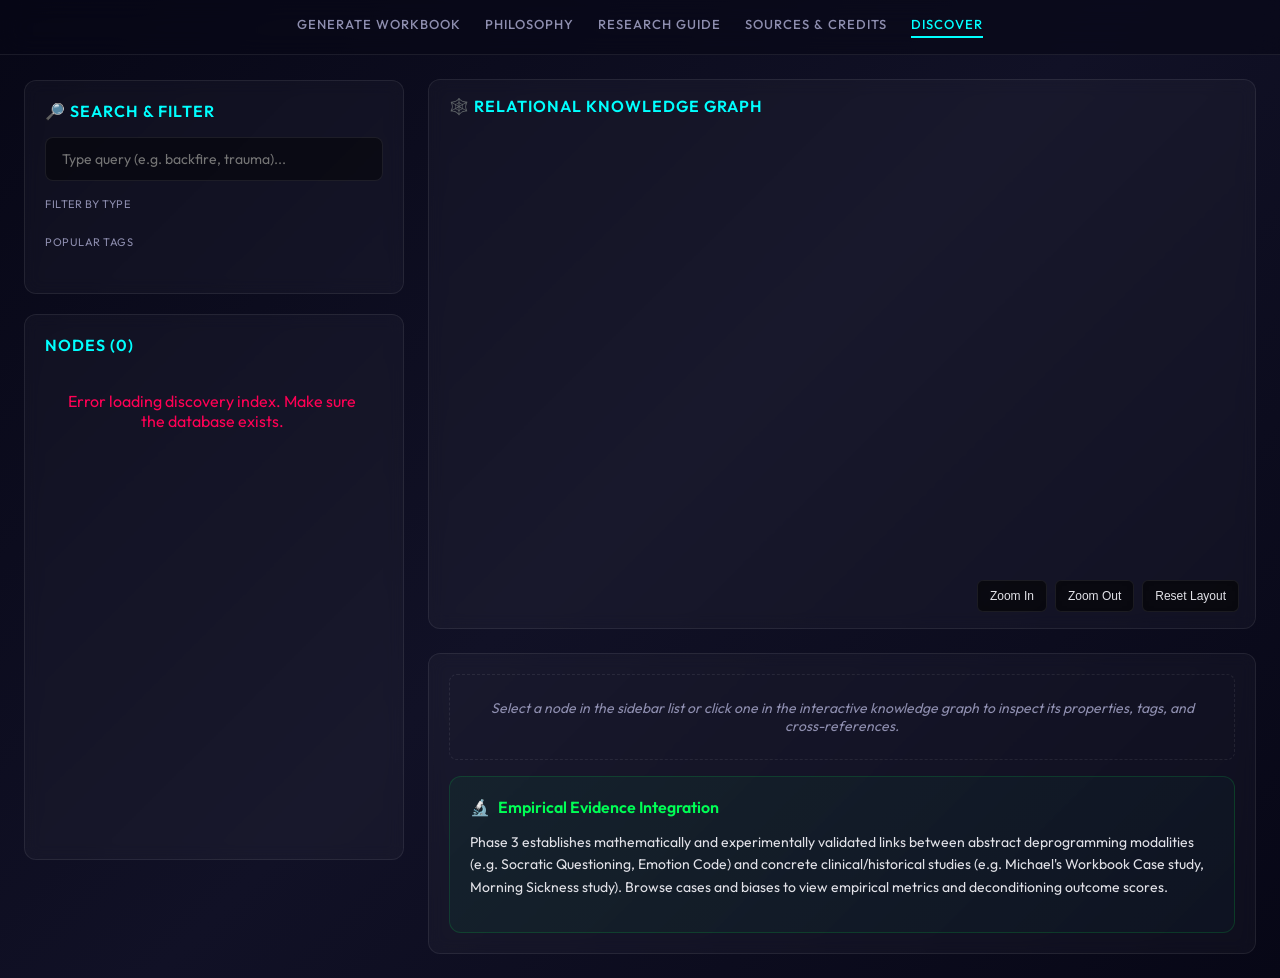
==== landing/discover.html @ 2219eecd "[AGENT] [Belief Deprogrammer] Phase: Advanced Discovery Optimization (#GRO-2181)" ====
<!DOCTYPE html>
<html lang="en">
<head>
<meta charset="UTF-8">
<meta name="viewport" content="width=device-width, initial-scale=1.0">
<title>Discover & Explore — Belief Deprogrammer</title>
<meta name="description" content="Explore the interconnected knowledge graph of cognitive biases, deprogramming methodologies, case studies, and empirical evidence. Find and analyze psychological conditioning.">
<!-- Google Fonts -->
<link rel="preconnect" href="https://fonts.googleapis.com">
<link rel="preconnect" href="https://fonts.gstatic.com" crossorigin>
<link href="https://fonts.googleapis.com/css2?family=Outfit:wght@300;400;500;600;700&family=JetBrains+Mono:wght@400;500&family=Georgia&display=swap" rel="stylesheet">
<style>
  :root {
    --bg-dark: #070716;
    --bg-card: rgba(255, 255, 255, 0.03);
    --bg-card-hover: rgba(255, 255, 255, 0.06);
    --border-light: rgba(255, 255, 255, 0.08);
    --border-active: rgba(0, 255, 255, 0.3);
    --text-primary: #e2e2e8;
    --text-muted: #8e8eaf;
    --cyan: #00ffff;
    --magenta: #ff0055;
    --green: #00ff55;
    --gold: #ffaa00;
    --blue: #3b82f6;
    --purple: #8b5cf6;
    --font-sans: 'Outfit', system-ui, sans-serif;
    --font-mono: 'JetBrains Mono', monospace;
    --font-serif: 'Georgia', serif;
  }

  * { box-sizing: border-box; }
  body {
    margin: 0; padding: 0;
    background: linear-gradient(135deg, var(--bg-dark) 0%, #111126 50%, var(--bg-dark) 100%);
    color: var(--text-primary);
    font-family: var(--font-sans);
    min-height: 100vh;
    display: flex;
    flex-direction: column;
  }
  
  /* Navigation */
  nav {
    padding: 16px 24px;
    display: flex; gap: 24px; justify-content: center;
    border-bottom: 1px solid var(--border-light);
    background: rgba(7, 7, 22, 0.6);
    backdrop-filter: blur(12px);
    position: sticky; top: 0; z-index: 100;
  }
  nav a {
    color: var(--text-muted); text-decoration: none;
    font-size: 13px; text-transform: uppercase; letter-spacing: 1px;
    font-weight: 500;
    transition: all 0.2s ease;
  }
  nav a:hover { color: var(--cyan); }
  nav a.active { color: var(--cyan); border-bottom: 2px solid var(--cyan); padding-bottom: 4px; }

  /* Dashboard Container */
  .dashboard {
    max-width: 1440px;
    margin: 0 auto;
    width: 100%;
    padding: 24px;
    display: grid;
    grid-template-columns: 380px 1fr;
    gap: 24px;
    flex: 1;
  }

  /* Left Panel: Search & Controls */
  .sidebar {
    display: flex;
    flex-direction: column;
    gap: 20px;
    height: calc(100vh - 120px);
    position: sticky;
    top: 80px;
  }

  .glass-card {
    background: var(--bg-card);
    border: 1px solid var(--border-light);
    border-radius: 12px;
    padding: 20px;
    backdrop-filter: blur(8px);
    transition: all 0.3s ease;
  }
  .glass-card:hover {
    border-color: rgba(255, 255, 255, 0.12);
  }

  .panel-title {
    margin: 0 0 16px;
    font-size: 16px;
    font-weight: 600;
    color: var(--cyan);
    text-transform: uppercase;
    letter-spacing: 1px;
    display: flex;
    align-items: center;
    gap: 8px;
  }

  /* Search Input */
  .search-box {
    position: relative;
  }
  .search-input {
    width: 100%;
    padding: 12px 16px;
    background: rgba(0, 0, 0, 0.4);
    border: 1px solid var(--border-light);
    border-radius: 8px;
    color: #fff;
    font-size: 14px;
    font-family: var(--font-sans);
    transition: all 0.2s ease;
  }
  .search-input:focus {
    outline: none;
    border-color: var(--cyan);
    box-shadow: 0 0 15px rgba(0, 255, 255, 0.15);
  }

  /* Faceted Filters */
  .filter-group {
    margin-bottom: 16px;
  }
  .filter-group label {
    display: block;
    font-size: 11px;
    color: var(--text-muted);
    text-transform: uppercase;
    letter-spacing: 0.5px;
    margin-bottom: 8px;
  }
  .type-filters {
    display: flex;
    flex-direction: column;
    gap: 8px;
  }
  .type-option {
    display: flex;
    align-items: center;
    gap: 8px;
    cursor: pointer;
    font-size: 13px;
    color: var(--text-primary);
  }
  .type-option input {
    cursor: pointer;
    accent-color: var(--cyan);
  }
  .color-dot {
    width: 8px;
    height: 8px;
    border-radius: 50%;
    display: inline-block;
  }

  .tag-container {
    display: flex;
    flex-wrap: wrap;
    gap: 6px;
    max-height: 120px;
    overflow-y: auto;
    padding-right: 4px;
  }
  .tag-pill {
    background: rgba(255, 255, 255, 0.05);
    border: 1px solid var(--border-light);
    color: var(--text-muted);
    font-size: 11px;
    padding: 4px 8px;
    border-radius: 20px;
    cursor: pointer;
    transition: all 0.2s ease;
  }
  .tag-pill:hover {
    color: #fff;
    background: rgba(255, 255, 255, 0.1);
  }
  .tag-pill.active {
    background: rgba(0, 255, 255, 0.15);
    border-color: var(--cyan);
    color: var(--cyan);
  }

  /* Results List */
  .results-list-container {
    flex: 1;
    overflow-y: auto;
    padding-right: 4px;
    display: flex;
    flex-direction: column;
    gap: 8px;
  }
  .result-item {
    background: var(--bg-card);
    border: 1px solid var(--border-light);
    border-radius: 8px;
    padding: 12px 14px;
    cursor: pointer;
    transition: all 0.2s ease;
  }
  .result-item:hover {
    background: var(--bg-card-hover);
    transform: translateX(2px);
  }
  .result-item.selected {
    background: rgba(0, 255, 255, 0.06);
    border-color: var(--cyan);
  }
  .result-item-title {
    font-size: 14px;
    font-weight: 500;
    margin: 0 0 4px;
  }
  .result-item-type {
    font-size: 10px;
    text-transform: uppercase;
    letter-spacing: 0.5px;
    font-family: var(--font-mono);
  }

  /* Right Panel: Visualization & Inspector */
  .main-panel {
    display: grid;
    grid-template-rows: 550px 1fr;
    gap: 24px;
  }

  /* Interactive Graph Visualizer */
  .graph-container {
    position: relative;
    overflow: hidden;
    height: 100%;
    min-height: 400px;
  }
  #graph-canvas {
    width: 100%;
    height: 100%;
    display: block;
    cursor: grab;
  }
  #graph-canvas:active {
    cursor: grabbing;
  }
  .graph-controls-overlay {
    position: absolute;
    bottom: 16px;
    right: 16px;
    display: flex;
    gap: 8px;
    z-index: 10;
  }
  .overlay-btn {
    background: rgba(0, 0, 0, 0.6);
    border: 1px solid var(--border-light);
    color: var(--text-primary);
    padding: 8px 12px;
    font-size: 12px;
    border-radius: 6px;
    cursor: pointer;
    backdrop-filter: blur(8px);
    transition: all 0.2s ease;
  }
  .overlay-btn:hover {
    background: rgba(0, 255, 255, 0.15);
    border-color: var(--cyan);
    color: var(--cyan);
  }

  /* Details Panel / Inspector */
  .inspector {
    display: grid;
    grid-template-columns: 1.5fr 1fr;
    gap: 20px;
  }
  .inspector-details {
    display: flex;
    flex-direction: column;
    gap: 12px;
  }
  .inspector-title-row {
    display: flex;
    justify-content: space-between;
    align-items: flex-start;
  }
  .inspector-title {
    margin: 0;
    font-size: 22px;
    font-weight: 600;
  }
  .badge {
    padding: 3px 8px;
    border-radius: 4px;
    font-size: 10px;
    font-family: var(--font-mono);
    text-transform: uppercase;
    font-weight: 600;
    letter-spacing: 0.5px;
    display: inline-block;
  }

  .inspector-description {
    font-size: 15px;
    line-height: 1.6;
    color: var(--text-primary);
    margin: 8px 0;
  }

  .inspector-tags {
    display: flex;
    flex-wrap: wrap;
    gap: 6px;
  }
  .inspector-tag {
    background: rgba(255,255,255,0.05);
    font-size: 11px;
    padding: 2px 6px;
    border-radius: 4px;
    color: var(--text-muted);
  }

  .inspector-relations-panel {
    border-left: 1px solid var(--border-light);
    padding-left: 20px;
    display: flex;
    flex-direction: column;
    gap: 12px;
  }
  .relations-title {
    font-size: 12px;
    color: var(--text-muted);
    text-transform: uppercase;
    letter-spacing: 1px;
    margin: 0 0 8px;
  }
  .relations-list {
    display: flex;
    flex-direction: column;
    gap: 8px;
    max-height: 180px;
    overflow-y: auto;
  }
  .relation-link {
    display: flex;
    align-items: center;
    justify-content: space-between;
    background: rgba(255,255,255,0.02);
    border: 1px solid var(--border-light);
    border-radius: 6px;
    padding: 8px 12px;
    cursor: pointer;
    transition: all 0.2s ease;
    font-size: 13px;
  }
  .relation-link:hover {
    background: rgba(255,255,255,0.06);
    border-color: rgba(255, 255, 255, 0.2);
  }
  .relation-name {
    font-weight: 500;
  }
  .relation-type {
    font-size: 9px;
    font-family: var(--font-mono);
    text-transform: uppercase;
  }

  .empty-state {
    display: flex;
    align-items: center;
    justify-content: center;
    height: 100%;
    color: var(--text-muted);
    font-style: italic;
    font-size: 14px;
    text-align: center;
    border: 1px dashed var(--border-light);
    border-radius: 8px;
    padding: 24px;
  }

  /* Empirical Integration Section */
  .empirical-banner {
    background: linear-gradient(135deg, rgba(0, 255, 85, 0.05) 0%, rgba(0, 255, 255, 0.02) 100%);
    border: 1px solid rgba(0, 255, 85, 0.15);
    border-radius: 12px;
    padding: 20px;
    margin-top: 16px;
  }
  .empirical-banner-header {
    display: flex;
    align-items: center;
    gap: 8px;
    margin-bottom: 8px;
  }
  .empirical-banner-title {
    margin: 0;
    font-size: 16px;
    font-weight: 600;
    color: var(--green);
  }
  .empirical-banner-text {
    font-size: 14px;
    line-height: 1.6;
    color: var(--text-primary);
  }

  /* Responsive styling */
  @media (max-width: 1024px) {
    .dashboard {
      grid-template-columns: 1fr;
    }
    .sidebar {
      height: auto;
      position: static;
    }
    .main-panel {
      grid-template-rows: 450px auto;
    }
    .inspector {
      grid-template-columns: 1fr;
    }
    .inspector-relations-panel {
      border-left: none;
      border-top: 1px solid var(--border-light);
      padding-left: 0;
      padding-top: 16px;
    }
  }
</style>
</head>
<body>

<nav id="global-nav">
  <a href="index.html">Generate Workbook</a>
  <a href="philosophy.html">Philosophy</a>
  <a href="research.html">Research Guide</a>
  <a href="sources.html">Sources & Credits</a>
  <a href="discover.html" class="active">Discover</a>
</nav>

<div class="dashboard">
  <!-- Left Side: Controls & Results -->
  <div class="sidebar">
    <!-- Search Card -->
    <div class="glass-card">
      <h3 class="panel-title">🔎 Search & Filter</h3>
      <div class="search-box">
        <input type="text" id="search-input" class="search-input" placeholder="Type query (e.g. backfire, trauma)...">
      </div>
      
      <div style="margin-top: 16px;">
        <div class="filter-group">
          <label>Filter by Type</label>
          <div class="type-filters" id="type-filters-container">
            <!-- Dynamically populated -->
          </div>
        </div>

        <div class="filter-group">
          <label>Popular Tags</label>
          <div class="tag-container" id="tags-container">
            <!-- Dynamically populated -->
          </div>
        </div>
      </div>
    </div>

    <!-- Results List Card -->
    <div class="glass-card" style="flex: 1; display: flex; flex-direction: column;">
      <h3 class="panel-title" id="results-count-title">Nodes (0)</h3>
      <div class="results-list-container" id="results-container">
        <!-- Loaded dynamically -->
      </div>
    </div>
  </div>

  <!-- Right Side: Visualization & Details -->
  <div class="main-panel">
    <!-- Network Graph Visualizer -->
    <div class="glass-card graph-container">
      <h3 class="panel-title" style="position: absolute; top: 16px; left: 20px; z-index: 10; pointer-events: none;">🕸️ Relational Knowledge Graph</h3>
      <canvas id="graph-canvas"></canvas>
      <div class="graph-controls-overlay">
        <button class="overlay-btn" id="btn-zoom-in">Zoom In</button>
        <button class="overlay-btn" id="btn-zoom-out">Zoom Out</button>
        <button class="overlay-btn" id="btn-reset-layout">Reset Layout</button>
      </div>
    </div>

    <!-- Inspector / Detailed view -->
    <div class="glass-card" style="display: flex; flex-direction: column; justify-content: space-between;">
      <div id="inspector-content" class="inspector" style="display: none;">
        <!-- Left Side of Inspector: Node Detail -->
        <div class="inspector-details">
          <div class="inspector-title-row">
            <h2 class="inspector-title" id="node-title">Cognitive Dissonance</h2>
            <span class="badge" id="node-badge" style="margin-top: 4px;">cognitive_bias</span>
          </div>
          <div id="node-meta-row" style="font-size: 11px; font-family: var(--font-mono); color: var(--text-muted); margin-bottom: 4px;">
            Path: <span id="node-path">...</span>
          </div>
          <p class="inspector-description" id="node-description">
            The mental discomfort experienced by someone who holds two or more contradictory beliefs, ideas, or values.
          </p>
          <div>
            <label style="display: block; font-size: 10px; color: var(--text-muted); text-transform: uppercase; letter-spacing: 0.5px; margin-bottom: 6px;">Tags</label>
            <div class="inspector-tags" id="node-tags">
              <!-- Dynamically populated -->
            </div>
          </div>
          <div style="margin-top: 8px;">
            <a id="btn-view-raw-file" class="overlay-btn" style="display: inline-block; text-decoration: none;" href="#" target="_blank">View Raw Document ↗</a>
          </div>
        </div>

        <!-- Right Side of Inspector: Relations List -->
        <div class="inspector-relations-panel">
          <h4 class="relations-title">Semantic Relations (Bidirectional)</h4>
          <div class="relations-list" id="node-relations">
            <!-- Dynamically populated -->
          </div>
        </div>
      </div>

      <div id="inspector-empty" class="empty-state">
        Select a node in the sidebar list or click one in the interactive knowledge graph to inspect its properties, tags, and cross-references.
      </div>

      <!-- Empirical Integration Banner -->
      <div class="empirical-banner">
        <div class="empirical-banner-header">
          <span style="font-size: 16px;">🔬</span>
          <h4 class="empirical-banner-title">Empirical Evidence Integration</h4>
        </div>
        <p class="empirical-banner-text">
          Phase 3 establishes mathematically and experimentally validated links between abstract 
          deprogramming modalities (e.g. Socratic Questioning, Emotion Code) and concrete clinical/historical 
          studies (e.g. Michael's Workbook Case study, Morning Sickness study). Browse cases and biases to 
          view empirical metrics and deconditioning outcome scores.
        </p>
      </div>
    </div>
  </div>
</div>

<script>
// Data state
let allNodes = [];
let nodeMap = {};
let selectedNodeId = null;
let activeFilters = {
  types: [],
  tag: null
};

// Physics visualizer state
const canvas = document.getElementById('graph-canvas');
const ctx = canvas.getContext('2d');
let graphNodes = [];
let graphLinks = [];
let dragNode = null;
let hoverNode = null;
let transform = { x: 0, y: 0, scale: 1.0 };
let animationFrameId = null;

// Colors by node type
const typeColors = {
  'manifesto': 'cyan',
  'index': 'cyan',
  'cognitive_bias': 'magenta',
  'deprogramming_vector': 'gold',
  'case_study': 'green',
  'empirical_trial': 'green',
  'audit': 'blue',
  'research': 'purple'
};

const hexColors = {
  'cyan': '#00ffff',
  'magenta': '#ff0055',
  'gold': '#ffaa00',
  'green': '#00ff55',
  'blue': '#3b82f6',
  'purple': '#8b5cf6'
};

// Fetch data on load
window.addEventListener('DOMContentLoaded', async () => {
  try {
    const resp = await fetch('okf/output/belief-deprogrammer-profile.json');
    if (!resp.ok) throw new Error("Failed to load profile database");
    const data = await resp.json();
    allNodes = data.okf_docs || [];
    
    // Normalize data
    allNodes.forEach(node => {
      nodeMap[node.relative] = node;
    });

    // Populate filters
    initFilters();
    
    // Initial display
    filterAndDisplay();

    // Start graph visualizer
    initGraph();
    
    // Add canvas size change watcher
    window.addEventListener('resize', resizeCanvas);
    resizeCanvas();

  } catch (err) {
    console.error(err);
    document.getElementById('results-container').innerHTML = 
      `<div class="error" style="color:var(--magenta);padding:20px;text-align:center;">
        Error loading discovery index. Make sure the database exists.
       </div>`;
  }
});

// Setup filters UI
function initFilters() {
  // Collect all unique types and tags
  const types = new Set();
  const tagCounts = {};
  
  allNodes.forEach(node => {
    if (node.type) types.add(node.type);
    if (node.tags && Array.isArray(node.tags)) {
      node.tags.forEach(tag => {
        tagCounts[tag] = (tagCounts[tag] || 0) + 1;
      });
    }
  });

  // Populate types checkboxes
  const typeContainer = document.getElementById('type-filters-container');
  typeContainer.innerHTML = '';
  Array.from(types).sort().forEach(type => {
    const colorName = typeColors[type] || 'blue';
    const hex = hexColors[colorName] || '#fff';
    
    const label = document.createElement('label');
    label.className = 'type-option';
    label.innerHTML = `
      <input type="checkbox" value="${type}">
      <span class="color-dot" style="background-color: ${hex}; box-shadow: 0 0 6px ${hex}"></span>
      <span>${type.replace('_', ' ')}</span>
    `;
    label.querySelector('input').addEventListener('change', (e) => {
      if (e.target.checked) {
        activeFilters.types.push(type);
      } else {
        activeFilters.types = activeFilters.types.filter(t => t !== type);
      }
      filterAndDisplay();
    });
    typeContainer.appendChild(label);
  });

  // Populate popular tags
  const tagsContainer = document.getElementById('tags-container');
  tagsContainer.innerHTML = '';
  // Sort tags by frequency
  const sortedTags = Object.keys(tagCounts).sort((a,b) => tagCounts[b] - tagCounts[a]);
  sortedTags.slice(0, 15).forEach(tag => {
    const pill = document.createElement('span');
    pill.className = 'tag-pill';
    pill.textContent = `${tag} (${tagCounts[tag]})`;
    pill.addEventListener('click', () => {
      if (activeFilters.tag === tag) {
        activeFilters.tag = null;
        pill.classList.remove('active');
      } else {
        // Clear active classes
        document.querySelectorAll('.tag-pill').forEach(el => el.classList.remove('active'));
        activeFilters.tag = tag;
        pill.classList.add('active');
      }
      filterAndDisplay();
    });
    tagsContainer.appendChild(pill);
  });

  // Setup search text listener
  document.getElementById('search-input').addEventListener('input', () => {
    filterAndDisplay();
  });

  // Setup overlay controls
  document.getElementById('btn-zoom-in').addEventListener('click', () => { transform.scale *= 1.2; });
  document.getElementById('btn-zoom-out').addEventListener('click', () => { transform.scale /= 1.2; });
  document.getElementById('btn-reset-layout').addEventListener('click', () => {
    transform = { x: 0, y: 0, scale: 1.0 };
    resetPositions();
  });
}

// Perform search and filter, update list display
function filterAndDisplay() {
  const query = document.getElementById('search-input').value.toLowerCase().trim();
  
  const filtered = allNodes.filter(node => {
    // Type filter
    if (activeFilters.types.length > 0 && !activeFilters.types.includes(node.type)) {
      return false;
    }
    // Tag filter
    if (activeFilters.tag && (!node.tags || !node.tags.includes(activeFilters.tag))) {
      return false;
    }
    // Text search
    if (query) {
      const matchTitle = node.title && node.title.toLowerCase().includes(query);
      const matchDesc = node.description && node.description.toLowerCase().includes(query);
      const matchTags = node.tags && node.tags.some(t => t.toLowerCase().includes(query));
      const matchRel = node.relative && node.relative.toLowerCase().includes(query);
      return matchTitle || matchDesc || matchTags || matchRel;
    }
    return true;
  });

  // Update results title count
  document.getElementById('results-count-title').textContent = `Nodes (${filtered.length})`;

  // Render list
  const container = document.getElementById('results-container');
  container.innerHTML = '';
  
  if (filtered.length === 0) {
    container.innerHTML = `<div style="color:var(--text-muted);font-style:italic;padding:12px;text-align:center;">No matching nodes found.</div>`;
    return;
  }

  filtered.forEach(node => {
    const item = document.createElement('div');
    item.className = 'result-item';
    if (selectedNodeId === node.relative) {
      item.classList.add('selected');
    }
    
    const colorName = typeColors[node.type] || 'blue';
    const hex = hexColors[colorName] || '#fff';
    
    item.innerHTML = `
      <div class="result-item-title">${node.title}</div>
      <div class="result-item-type" style="color: ${hex}">${node.type.replace('_', ' ')}</div>
    `;
    
    item.addEventListener('click', () => {
      selectNode(node.relative);
    });
    
    container.appendChild(item);
  });

  // Highlight filtered nodes in graph
  updateGraphSelection(filtered);
}

// Select a node and open the inspector
function selectNode(relativeId) {
  selectedNodeId = relativeId;
  
  // Highlight in results list
  document.querySelectorAll('.result-item').forEach(el => {
    el.classList.remove('selected');
  });
  
  // Find current result item in UI and add select class
  const items = document.querySelectorAll('.result-item');
  allNodes.forEach((node, idx) => {
    if (node.relative === relativeId) {
      // Find list elements
      const listItems = Array.from(document.querySelectorAll('.result-item'));
      const matchItem = listItems.find(el => el.querySelector('.result-item-title').textContent === node.title);
      if (matchItem) matchItem.classList.add('selected');
    }
  });

  const node = nodeMap[relativeId];
  if (!node) return;

  // Render Inspector
  document.getElementById('inspector-empty').style.display = 'none';
  const content = document.getElementById('inspector-content');
  content.style.display = 'grid';

  document.getElementById('node-title').textContent = node.title;
  document.getElementById('node-badge').textContent = node.type.replace('_', ' ');
  
  const colorName = typeColors[node.type] || 'blue';
  const hex = hexColors[colorName] || '#fff';
  const badge = document.getElementById('node-badge');
  badge.style.backgroundColor = `${hex}15`;
  badge.style.border = `1px solid ${hex}40`;
  badge.style.color = hex;

  document.getElementById('node-path').textContent = node.relative;
  document.getElementById('node-description').textContent = node.description || 'No description provided.';
  
  // Setup Raw file link
  // Point to the local path relative to workspace or direct file schema
  document.getElementById('btn-view-raw-file').href = `file://${node.path}`;

  // Tags
  const tagsContainer = document.getElementById('node-tags');
  tagsContainer.innerHTML = '';
  if (node.tags && node.tags.length > 0) {
    node.tags.forEach(t => {
      const tagEl = document.createElement('span');
      tagEl.className = 'inspector-tag';
      tagEl.textContent = t;
      tagsContainer.appendChild(tagEl);
    });
  } else {
    tagsContainer.innerHTML = `<span style="font-size:11px;color:var(--text-muted);font-style:italic;">None</span>`;
  }

  // Relations
  const relationsContainer = document.getElementById('node-relations');
  relationsContainer.innerHTML = '';
  if (node.relations && node.relations.length > 0) {
    node.relations.forEach(relId => {
      const relNode = nodeMap[relId];
      if (relNode) {
        const link = document.createElement('div');
        link.className = 'relation-link';
        const relColor = typeColors[relNode.type] || 'blue';
        const relHex = hexColors[relColor] || '#fff';
        
        link.innerHTML = `
          <span class="relation-name">${relNode.title}</span>
          <span class="relation-type" style="color: ${relHex}">${relNode.type.replace('_', ' ')}</span>
        `;
        link.addEventListener('click', () => {
          selectNode(relId);
          centerOnNode(relId);
        });
        relationsContainer.appendChild(link);
      }
    });
  } else {
    relationsContainer.innerHTML = `<div style="font-size:12px;color:var(--text-muted);font-style:italic;">No direct connections.</div>`;
  }

  // Highlight node in visual graph
  highlightNodeInGraph(relativeId);
}

// -------------------------------------------------------------
// Interactive 2D Network Physics Simulation (Canvas)
// -------------------------------------------------------------
function resizeCanvas() {
  const rect = canvas.getBoundingClientRect();
  canvas.width = rect.width;
  canvas.height = rect.height;
}

function initGraph() {
  // Populate graph structures from allNodes data
  graphNodes = allNodes.map(node => ({
    id: node.relative,
    title: node.title,
    type: node.type,
    x: (Math.random() - 0.5) * 300,
    y: (Math.random() - 0.5) * 300,
    vx: 0,
    vy: 0,
    radius: node.type === 'index' || node.type === 'manifesto' ? 14 : 10,
    highlighted: false,
    selected: false,
    visible: true
  }));

  // Build links
  graphLinks = [];
  allNodes.forEach(node => {
    if (node.relations) {
      node.relations.forEach(targetId => {
        // Avoid duplicate links in undirected graph representation
        const linkExists = graphLinks.some(l => 
          (l.source === node.relative && l.target === targetId) ||
          (l.source === targetId && l.target === node.relative)
        );
        if (!linkExists && nodeMap[targetId]) {
          graphLinks.push({
            source: node.relative,
            target: targetId
          });
        }
      });
    }
  });

  // Setup interactions
  canvas.addEventListener('mousedown', onMouseDown);
  canvas.addEventListener('mousemove', onMouseMove);
  canvas.addEventListener('mouseup', onMouseUp);
  canvas.addEventListener('wheel', onWheel);

  // Start physics loop
  if (animationFrameId) cancelAnimationFrame(animationFrameId);
  physicsLoop();
}

function resetPositions() {
  graphNodes.forEach(n => {
    n.x = (Math.random() - 0.5) * 200;
    n.y = (Math.random() - 0.5) * 200;
    n.vx = 0;
    n.vy = 0;
  });
}

function centerOnNode(nodeId) {
  const node = graphNodes.find(n => n.id === nodeId);
  if (node) {
    transform.x = -node.x * transform.scale;
    transform.y = -node.y * transform.scale;
  }
}

function updateGraphSelection(filteredNodes) {
  const ids = new Set(filteredNodes.map(n => n.relative));
  graphNodes.forEach(n => {
    n.visible = ids.has(n.id);
  });
}

function highlightNodeInGraph(nodeId) {
  graphNodes.forEach(n => {
    n.selected = n.id === nodeId;
    // Highlight neighbours as well
    if (n.id === nodeId) {
      n.highlighted = true;
    } else {
      const isNeighbor = allNodes.find(d => d.relative === nodeId)?.relations?.includes(n.id) ||
                         allNodes.find(d => d.relative === n.id)?.relations?.includes(nodeId);
      n.highlighted = !!isNeighbor;
    }
  });
}

// Simple force-directed update step
function updatePhysics() {
  const kCenter = 0.01;      // Force pulling nodes to center
  const kRepulsion = 1200;    // Repulsion constant between nodes
  const kSpring = 0.06;       // Link spring constant
  const dSpring = 90;        // Desired spring length
  const damping = 0.85;       // Velocity friction

  // Repulsion between visible node pairs (Coulomb's Law)
  for (let i = 0; i < graphNodes.length; i++) {
    const n1 = graphNodes[i];
    if (!n1.visible) continue;
    
    // Pull to center slightly
    n1.vx -= n1.x * kCenter;
    n1.vy -= n1.y * kCenter;

    for (let j = i + 1; j < graphNodes.length; j++) {
      const n2 = graphNodes[j];
      if (!n2.visible) continue;

      const dx = n2.x - n1.x;
      const dy = n2.y - n1.y;
      const distSq = dx * dx + dy * dy + 0.1;
      const dist = Math.sqrt(distSq);

      if (dist < 400) {
        // Push force
        const force = kRepulsion / distSq;
        const fx = (dx / dist) * force;
        const fy = (dy / dist) * force;

        n1.vx -= fx;
        n1.vy -= fy;
        n2.vx += fx;
        n2.vy += fy;
      }
    }
  }

  // Link spring forces (Hooke's Law)
  graphLinks.forEach(link => {
    const sNode = graphNodes.find(n => n.id === link.source);
    const tNode = graphNodes.find(n => n.id === link.target);

    if (sNode && tNode && sNode.visible && tNode.visible) {
      const dx = tNode.x - sNode.x;
      const dy = tNode.y - sNode.y;
      const dist = Math.sqrt(dx * dx + dy * dy) + 0.1;
      
      const force = (dist - dSpring) * kSpring;
      const fx = (dx / dist) * force;
      const fy = (dy / dist) * force;

      sNode.vx += fx;
      sNode.vy += fy;
      tNode.vx -= fx;
      tNode.vy -= fy;
    }
  });

  // Apply velocity & limits
  graphNodes.forEach(n => {
    if (!n.visible) return;
    if (n === dragNode) {
      n.vx = 0;
      n.vy = 0;
      return;
    }
    
    n.x += n.vx;
    n.y += n.vy;
    n.vx *= damping;
    n.vy *= damping;
  });
}

function drawGraph() {
  ctx.clearRect(0, 0, canvas.width, canvas.height);
  ctx.save();
  
  // Center coordinates and apply transformations
  ctx.translate(canvas.width / 2 + transform.x, canvas.height / 2 + transform.y);
  ctx.scale(transform.scale, transform.scale);

  // Draw links
  ctx.lineWidth = 1;
  graphLinks.forEach(link => {
    const s = graphNodes.find(n => n.id === link.source);
    const t = graphNodes.find(n => n.id === link.target);
    if (s && t && s.visible && t.visible) {
      const isHighlightedLink = (s.selected && t.highlighted) || (t.selected && s.highlighted);
      ctx.strokeStyle = isHighlightedLink ? 'rgba(0, 255, 255, 0.4)' : 'rgba(255, 255, 255, 0.08)';
      ctx.lineWidth = isHighlightedLink ? 2 : 1;
      ctx.beginPath();
      ctx.moveTo(s.x, s.y);
      ctx.lineTo(t.x, t.y);
      ctx.stroke();
    }
  });

  // Draw nodes
  graphNodes.forEach(n => {
    if (!n.visible) return;

    const colorName = typeColors[n.type] || 'blue';
    const hex = hexColors[colorName] || '#fff';

    ctx.beginPath();
    ctx.arc(n.x, n.y, n.radius, 0, 2 * Math.PI);
    
    // Filled styling
    ctx.fillStyle = hex;
    ctx.shadowBlur = 0;
    
    if (n.selected) {
      ctx.strokeStyle = '#ffffff';
      ctx.lineWidth = 3;
      ctx.stroke();
      ctx.shadowColor = hex;
      ctx.shadowBlur = 12;
    } else if (n.highlighted) {
      ctx.strokeStyle = 'rgba(255,255,255,0.7)';
      ctx.lineWidth = 2;
      ctx.stroke();
      ctx.shadowColor = hex;
      ctx.shadowBlur = 6;
    }
    
    ctx.fill();
    ctx.shadowBlur = 0; // Reset shadow

    // Text labels for selected or hovered nodes
    const isHovered = (hoverNode === n);
    if (n.selected || isHovered || transform.scale > 0.8) {
      ctx.fillStyle = n.selected ? '#ffffff' : 'rgba(255,255,255,0.85)';
      ctx.font = n.selected ? 'bold 11px Outfit' : '10px Outfit';
      ctx.textAlign = 'center';
      ctx.fillText(n.title, n.x, n.y - n.radius - 6);
    }
  });

  ctx.restore();
}

function physicsLoop() {
  updatePhysics();
  drawGraph();
  animationFrameId = requestAnimationFrame(physicsLoop);
}

// Canvas interactions
let isDraggingViewport = false;
let startMousePos = { x: 0, y: 0 };
let startTransform = { x: 0, y: 0 };

function getLocalMouse(e) {
  const rect = canvas.getBoundingClientRect();
  const rawX = e.clientX - rect.left - rect.width / 2;
  const rawY = e.clientY - rect.top - rect.height / 2;
  
  // Back-project transform
  return {
    x: (rawX - transform.x) / transform.scale,
    y: (rawY - transform.y) / transform.scale
  };
}

function onMouseDown(e) {
  const mouse = getLocalMouse(e);
  
  // Check if click hits a node
  let hit = null;
  for (let i = graphNodes.length - 1; i >= 0; i--) {
    const n = graphNodes[i];
    if (!n.visible) continue;
    const dx = n.x - mouse.x;
    const dy = n.y - mouse.y;
    if (dx*dx + dy*dy <= (n.radius + 6)*(n.radius + 6)) {
      hit = n;
      break;
    }
  }

  if (hit) {
    dragNode = hit;
  } else {
    isDraggingViewport = true;
    startMousePos = { x: e.clientX, y: e.clientY };
    startTransform = { ...transform };
  }
}

function onMouseMove(e) {
  const mouse = getLocalMouse(e);
  
  if (dragNode) {
    dragNode.x = mouse.x;
    dragNode.y = mouse.y;
  } else if (isDraggingViewport) {
    const dx = e.clientX - startMousePos.x;
    const dy = e.clientY - startMousePos.y;
    transform.x = startTransform.x + dx;
    transform.y = startTransform.y + dy;
  } else {
    // Check hover
    let hit = null;
    for (let i = graphNodes.length - 1; i >= 0; i--) {
      const n = graphNodes[i];
      if (!n.visible) continue;
      const dx = n.x - mouse.x;
      const dy = n.y - mouse.y;
      if (dx*dx + dy*dy <= (n.radius + 6)*(n.radius + 6)) {
        hit = n;
        break;
      }
    }
    hoverNode = hit;
  }
}

function onMouseUp(e) {
  if (dragNode) {
    // If drag didn't move far, treat it as a click / selection
    selectNode(dragNode.id);
    dragNode = null;
  }
  isDraggingViewport = false;
}

function onWheel(e) {
  e.preventDefault();
  const zoomFactor = 1.1;
  if (e.deltaY < 0) {
    transform.scale *= zoomFactor;
  } else {
    transform.scale /= zoomFactor;
  }
}
</script>
</body>
</html>
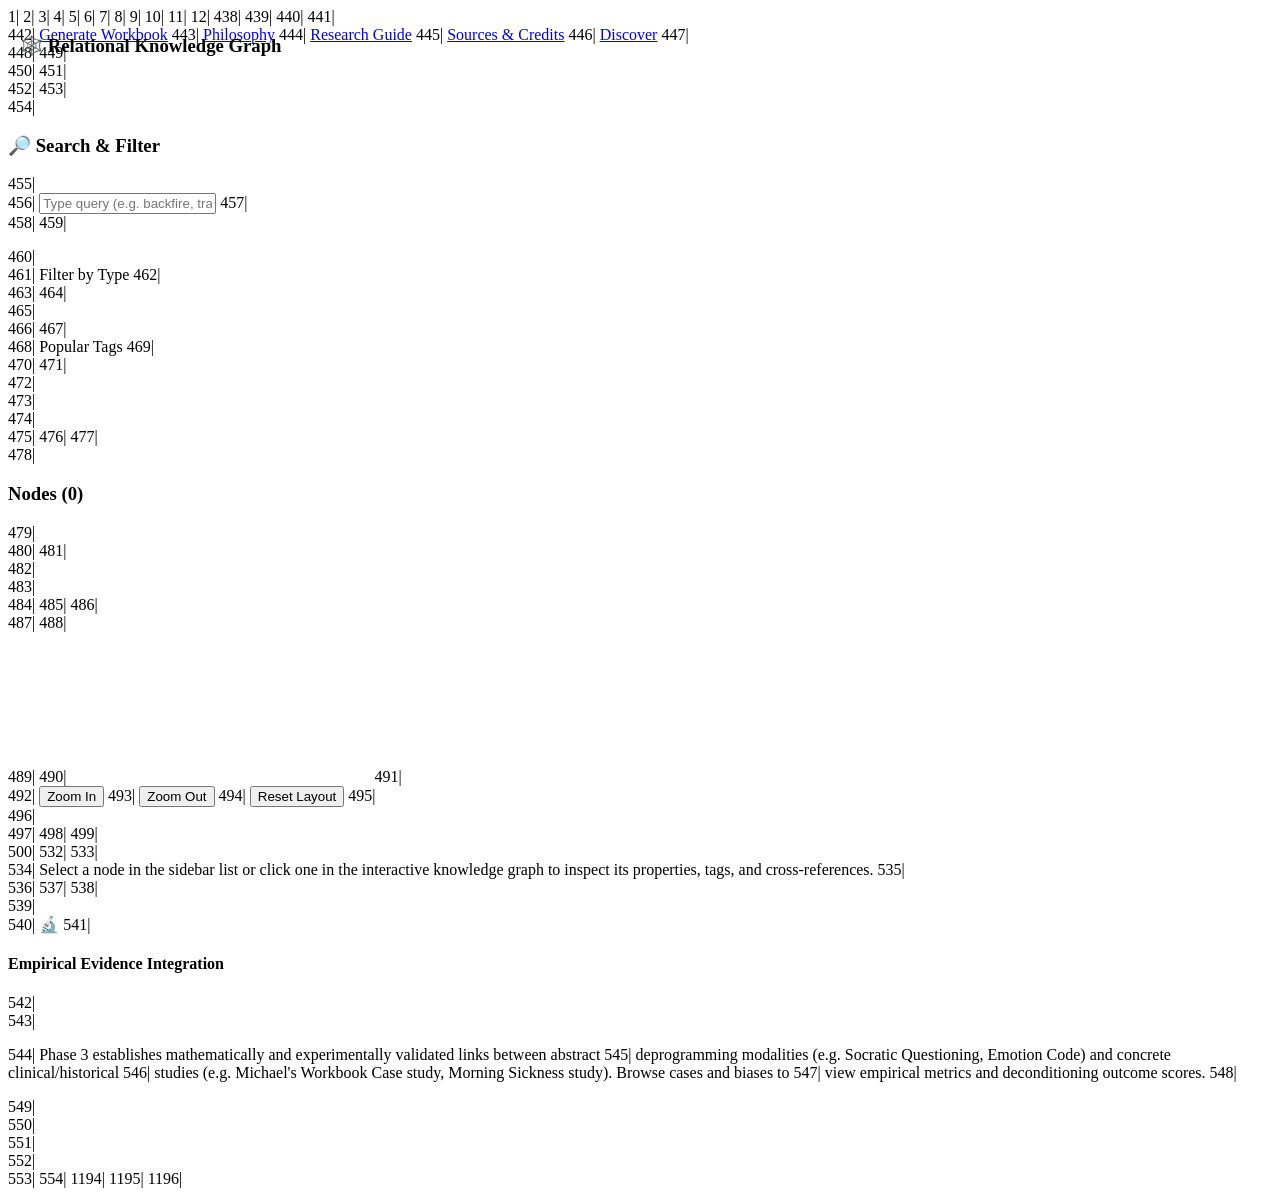
==== commit ba3a16d3: "[Ned] GRO-558: Enhance landing pages with new navigation, shared CSS, and updated content" ====
--- a/landing/discover.html
+++ b/landing/discover.html
@@ -1,1195 +1,773 @@
-<!DOCTYPE html>
-<html lang="en">
-<head>
-<meta charset="UTF-8">
-<meta name="viewport" content="width=device-width, initial-scale=1.0">
-<title>Discover & Explore — Belief Deprogrammer</title>
-<meta name="description" content="Explore the interconnected knowledge graph of cognitive biases, deprogramming methodologies, case studies, and empirical evidence. Find and analyze psychological conditioning.">
-<!-- Google Fonts -->
-<link rel="preconnect" href="https://fonts.googleapis.com">
-<link rel="preconnect" href="https://fonts.gstatic.com" crossorigin>
-<link href="https://fonts.googleapis.com/css2?family=Outfit:wght@300;400;500;600;700&family=JetBrains+Mono:wght@400;500&family=Georgia&display=swap" rel="stylesheet">
-<style>
-  :root {
-    --bg-dark: #070716;
-    --bg-card: rgba(255, 255, 255, 0.03);
-    --bg-card-hover: rgba(255, 255, 255, 0.06);
-    --border-light: rgba(255, 255, 255, 0.08);
-    --border-active: rgba(0, 255, 255, 0.3);
-    --text-primary: #e2e2e8;
-    --text-muted: #8e8eaf;
-    --cyan: #00ffff;
-    --magenta: #ff0055;
-    --green: #00ff55;
-    --gold: #ffaa00;
-    --blue: #3b82f6;
-    --purple: #8b5cf6;
-    --font-sans: 'Outfit', system-ui, sans-serif;
-    --font-mono: 'JetBrains Mono', monospace;
-    --font-serif: 'Georgia', serif;
-  }
-
-  * { box-sizing: border-box; }
-  body {
-    margin: 0; padding: 0;
-    background: linear-gradient(135deg, var(--bg-dark) 0%, #111126 50%, var(--bg-dark) 100%);
-    color: var(--text-primary);
-    font-family: var(--font-sans);
-    min-height: 100vh;
-    display: flex;
-    flex-direction: column;
-  }
-  
-  /* Navigation */
-  nav {
-    padding: 16px 24px;
-    display: flex; gap: 24px; justify-content: center;
-    border-bottom: 1px solid var(--border-light);
-    background: rgba(7, 7, 22, 0.6);
-    backdrop-filter: blur(12px);
-    position: sticky; top: 0; z-index: 100;
-  }
-  nav a {
-    color: var(--text-muted); text-decoration: none;
-    font-size: 13px; text-transform: uppercase; letter-spacing: 1px;
-    font-weight: 500;
-    transition: all 0.2s ease;
-  }
-  nav a:hover { color: var(--cyan); }
-  nav a.active { color: var(--cyan); border-bottom: 2px solid var(--cyan); padding-bottom: 4px; }
-
-  /* Dashboard Container */
-  .dashboard {
-    max-width: 1440px;
-    margin: 0 auto;
-    width: 100%;
-    padding: 24px;
-    display: grid;
-    grid-template-columns: 380px 1fr;
-    gap: 24px;
-    flex: 1;
-  }
-
-  /* Left Panel: Search & Controls */
-  .sidebar {
-    display: flex;
-    flex-direction: column;
-    gap: 20px;
-    height: calc(100vh - 120px);
-    position: sticky;
-    top: 80px;
-  }
-
-  .glass-card {
-    background: var(--bg-card);
-    border: 1px solid var(--border-light);
-    border-radius: 12px;
-    padding: 20px;
-    backdrop-filter: blur(8px);
-    transition: all 0.3s ease;
-  }
-  .glass-card:hover {
-    border-color: rgba(255, 255, 255, 0.12);
-  }
-
-  .panel-title {
-    margin: 0 0 16px;
-    font-size: 16px;
-    font-weight: 600;
-    color: var(--cyan);
-    text-transform: uppercase;
-    letter-spacing: 1px;
-    display: flex;
-    align-items: center;
-    gap: 8px;
-  }
-
-  /* Search Input */
-  .search-box {
-    position: relative;
-  }
-  .search-input {
-    width: 100%;
-    padding: 12px 16px;
-    background: rgba(0, 0, 0, 0.4);
-    border: 1px solid var(--border-light);
-    border-radius: 8px;
-    color: #fff;
-    font-size: 14px;
-    font-family: var(--font-sans);
-    transition: all 0.2s ease;
-  }
-  .search-input:focus {
-    outline: none;
-    border-color: var(--cyan);
-    box-shadow: 0 0 15px rgba(0, 255, 255, 0.15);
-  }
-
-  /* Faceted Filters */
-  .filter-group {
-    margin-bottom: 16px;
-  }
-  .filter-group label {
-    display: block;
-    font-size: 11px;
-    color: var(--text-muted);
-    text-transform: uppercase;
-    letter-spacing: 0.5px;
-    margin-bottom: 8px;
-  }
-  .type-filters {
-    display: flex;
-    flex-direction: column;
-    gap: 8px;
-  }
-  .type-option {
-    display: flex;
-    align-items: center;
-    gap: 8px;
-    cursor: pointer;
-    font-size: 13px;
-    color: var(--text-primary);
-  }
-  .type-option input {
-    cursor: pointer;
-    accent-color: var(--cyan);
-  }
-  .color-dot {
-    width: 8px;
-    height: 8px;
-    border-radius: 50%;
-    display: inline-block;
-  }
-
-  .tag-container {
-    display: flex;
-    flex-wrap: wrap;
-    gap: 6px;
-    max-height: 120px;
-    overflow-y: auto;
-    padding-right: 4px;
-  }
-  .tag-pill {
-    background: rgba(255, 255, 255, 0.05);
-    border: 1px solid var(--border-light);
-    color: var(--text-muted);
-    font-size: 11px;
-    padding: 4px 8px;
-    border-radius: 20px;
-    cursor: pointer;
-    transition: all 0.2s ease;
-  }
-  .tag-pill:hover {
-    color: #fff;
-    background: rgba(255, 255, 255, 0.1);
-  }
-  .tag-pill.active {
-    background: rgba(0, 255, 255, 0.15);
-    border-color: var(--cyan);
-    color: var(--cyan);
-  }
-
-  /* Results List */
-  .results-list-container {
-    flex: 1;
-    overflow-y: auto;
-    padding-right: 4px;
-    display: flex;
-    flex-direction: column;
-    gap: 8px;
-  }
-  .result-item {
-    background: var(--bg-card);
-    border: 1px solid var(--border-light);
-    border-radius: 8px;
-    padding: 12px 14px;
-    cursor: pointer;
-    transition: all 0.2s ease;
-  }
-  .result-item:hover {
-    background: var(--bg-card-hover);
-    transform: translateX(2px);
-  }
-  .result-item.selected {
-    background: rgba(0, 255, 255, 0.06);
-    border-color: var(--cyan);
-  }
-  .result-item-title {
-    font-size: 14px;
-    font-weight: 500;
-    margin: 0 0 4px;
-  }
-  .result-item-type {
-    font-size: 10px;
-    text-transform: uppercase;
-    letter-spacing: 0.5px;
-    font-family: var(--font-mono);
-  }
-
-  /* Right Panel: Visualization & Inspector */
-  .main-panel {
-    display: grid;
-    grid-template-rows: 550px 1fr;
-    gap: 24px;
-  }
-
-  /* Interactive Graph Visualizer */
-  .graph-container {
-    position: relative;
-    overflow: hidden;
-    height: 100%;
-    min-height: 400px;
-  }
-  #graph-canvas {
-    width: 100%;
-    height: 100%;
-    display: block;
-    cursor: grab;
-  }
-  #graph-canvas:active {
-    cursor: grabbing;
-  }
-  .graph-controls-overlay {
-    position: absolute;
-    bottom: 16px;
-    right: 16px;
-    display: flex;
-    gap: 8px;
-    z-index: 10;
-  }
-  .overlay-btn {
-    background: rgba(0, 0, 0, 0.6);
-    border: 1px solid var(--border-light);
-    color: var(--text-primary);
-    padding: 8px 12px;
-    font-size: 12px;
-    border-radius: 6px;
-    cursor: pointer;
-    backdrop-filter: blur(8px);
-    transition: all 0.2s ease;
-  }
-  .overlay-btn:hover {
-    background: rgba(0, 255, 255, 0.15);
-    border-color: var(--cyan);
-    color: var(--cyan);
-  }
-
-  /* Details Panel / Inspector */
-  .inspector {
-    display: grid;
-    grid-template-columns: 1.5fr 1fr;
-    gap: 20px;
-  }
-  .inspector-details {
-    display: flex;
-    flex-direction: column;
-    gap: 12px;
-  }
-  .inspector-title-row {
-    display: flex;
-    justify-content: space-between;
-    align-items: flex-start;
-  }
-  .inspector-title {
-    margin: 0;
-    font-size: 22px;
-    font-weight: 600;
-  }
-  .badge {
-    padding: 3px 8px;
-    border-radius: 4px;
-    font-size: 10px;
-    font-family: var(--font-mono);
-    text-transform: uppercase;
-    font-weight: 600;
-    letter-spacing: 0.5px;
-    display: inline-block;
-  }
-
-  .inspector-description {
-    font-size: 15px;
-    line-height: 1.6;
-    color: var(--text-primary);
-    margin: 8px 0;
-  }
-
-  .inspector-tags {
-    display: flex;
-    flex-wrap: wrap;
-    gap: 6px;
-  }
-  .inspector-tag {
-    background: rgba(255,255,255,0.05);
-    font-size: 11px;
-    padding: 2px 6px;
-    border-radius: 4px;
-    color: var(--text-muted);
-  }
-
-  .inspector-relations-panel {
-    border-left: 1px solid var(--border-light);
-    padding-left: 20px;
-    display: flex;
-    flex-direction: column;
-    gap: 12px;
-  }
-  .relations-title {
-    font-size: 12px;
-    color: var(--text-muted);
-    text-transform: uppercase;
-    letter-spacing: 1px;
-    margin: 0 0 8px;
-  }
-  .relations-list {
-    display: flex;
-    flex-direction: column;
-    gap: 8px;
-    max-height: 180px;
-    overflow-y: auto;
-  }
-  .relation-link {
-    display: flex;
-    align-items: center;
-    justify-content: space-between;
-    background: rgba(255,255,255,0.02);
-    border: 1px solid var(--border-light);
-    border-radius: 6px;
-    padding: 8px 12px;
-    cursor: pointer;
-    transition: all 0.2s ease;
-    font-size: 13px;
-  }
-  .relation-link:hover {
-    background: rgba(255,255,255,0.06);
-    border-color: rgba(255, 255, 255, 0.2);
-  }
-  .relation-name {
-    font-weight: 500;
-  }
-  .relation-type {
-    font-size: 9px;
-    font-family: var(--font-mono);
-    text-transform: uppercase;
-  }
-
-  .empty-state {
-    display: flex;
-    align-items: center;
-    justify-content: center;
-    height: 100%;
-    color: var(--text-muted);
-    font-style: italic;
-    font-size: 14px;
-    text-align: center;
-    border: 1px dashed var(--border-light);
-    border-radius: 8px;
-    padding: 24px;
-  }
-
-  /* Empirical Integration Section */
-  .empirical-banner {
-    background: linear-gradient(135deg, rgba(0, 255, 85, 0.05) 0%, rgba(0, 255, 255, 0.02) 100%);
-    border: 1px solid rgba(0, 255, 85, 0.15);
-    border-radius: 12px;
-    padding: 20px;
-    margin-top: 16px;
-  }
-  .empirical-banner-header {
-    display: flex;
-    align-items: center;
-    gap: 8px;
-    margin-bottom: 8px;
-  }
-  .empirical-banner-title {
-    margin: 0;
-    font-size: 16px;
-    font-weight: 600;
-    color: var(--green);
-  }
-  .empirical-banner-text {
-    font-size: 14px;
-    line-height: 1.6;
-    color: var(--text-primary);
-  }
-
-  /* Responsive styling */
-  @media (max-width: 1024px) {
-    .dashboard {
-      grid-template-columns: 1fr;
-    }
-    .sidebar {
-      height: auto;
-      position: static;
-    }
-    .main-panel {
-      grid-template-rows: 450px auto;
-    }
-    .inspector {
-      grid-template-columns: 1fr;
-    }
-    .inspector-relations-panel {
-      border-left: none;
-      border-top: 1px solid var(--border-light);
-      padding-left: 0;
-      padding-top: 16px;
-    }
-  }
-</style>
+1|<!DOCTYPE html>
+2|<html lang="en">
+3|<head>
+4|<meta charset="UTF-8">
+5|<meta name="viewport" content="width=device-width, initial-scale=1.0">
+6|<title>Discover — Belief Deprogrammer | Knowledge Graph</title>
+7|<meta name="description" content="Explore the interconnected knowledge graph of cognitive biases, deprogramming methodologies, case studies, and empirical evidence. Find and analyze psychological conditioning.">
+8|<!-- Google Fonts -->
+9|<link rel="preconnect" href="https://fonts.googleapis.com">
+10|<link rel="preconnect" href="https://fonts.gstatic.com" crossorigin>
+11|<link href="https://fonts.googleapis.com/css2?family=Outfit:wght@300;400;500;600;700&family=JetBrains+Mono:wght@400;500&family=Georgia&display=swap" rel="stylesheet">
+12|
+438|<link rel="canonical" href="https://master.belief-deprogrammer.pages.dev/discover.html">
+<link rel="stylesheet" href="/assets/style.css">
 </head>
-<body>
-
-<nav id="global-nav">
-  <a href="index.html">Generate Workbook</a>
-  <a href="philosophy.html">Philosophy</a>
-  <a href="research.html">Research Guide</a>
-  <a href="sources.html">Sources & Credits</a>
-  <a href="discover.html" class="active">Discover</a>
-</nav>
-
-<div class="dashboard">
-  <!-- Left Side: Controls & Results -->
-  <div class="sidebar">
-    <!-- Search Card -->
-    <div class="glass-card">
-      <h3 class="panel-title">🔎 Search & Filter</h3>
-      <div class="search-box">
-        <input type="text" id="search-input" class="search-input" placeholder="Type query (e.g. backfire, trauma)...">
-      </div>
-      
-      <div style="margin-top: 16px;">
-        <div class="filter-group">
-          <label>Filter by Type</label>
-          <div class="type-filters" id="type-filters-container">
-            <!-- Dynamically populated -->
-          </div>
-        </div>
-
-        <div class="filter-group">
-          <label>Popular Tags</label>
-          <div class="tag-container" id="tags-container">
-            <!-- Dynamically populated -->
-          </div>
-        </div>
-      </div>
-    </div>
-
-    <!-- Results List Card -->
-    <div class="glass-card" style="flex: 1; display: flex; flex-direction: column;">
-      <h3 class="panel-title" id="results-count-title">Nodes (0)</h3>
-      <div class="results-list-container" id="results-container">
-        <!-- Loaded dynamically -->
-      </div>
-    </div>
-  </div>
-
-  <!-- Right Side: Visualization & Details -->
-  <div class="main-panel">
-    <!-- Network Graph Visualizer -->
-    <div class="glass-card graph-container">
-      <h3 class="panel-title" style="position: absolute; top: 16px; left: 20px; z-index: 10; pointer-events: none;">🕸️ Relational Knowledge Graph</h3>
-      <canvas id="graph-canvas"></canvas>
-      <div class="graph-controls-overlay">
-        <button class="overlay-btn" id="btn-zoom-in">Zoom In</button>
-        <button class="overlay-btn" id="btn-zoom-out">Zoom Out</button>
-        <button class="overlay-btn" id="btn-reset-layout">Reset Layout</button>
-      </div>
-    </div>
-
-    <!-- Inspector / Detailed view -->
-    <div class="glass-card" style="display: flex; flex-direction: column; justify-content: space-between;">
-      <div id="inspector-content" class="inspector" style="display: none;">
-        <!-- Left Side of Inspector: Node Detail -->
-        <div class="inspector-details">
-          <div class="inspector-title-row">
-            <h2 class="inspector-title" id="node-title">Cognitive Dissonance</h2>
-            <span class="badge" id="node-badge" style="margin-top: 4px;">cognitive_bias</span>
-          </div>
-          <div id="node-meta-row" style="font-size: 11px; font-family: var(--font-mono); color: var(--text-muted); margin-bottom: 4px;">
-            Path: <span id="node-path">...</span>
-          </div>
-          <p class="inspector-description" id="node-description">
-            The mental discomfort experienced by someone who holds two or more contradictory beliefs, ideas, or values.
-          </p>
-          <div>
-            <label style="display: block; font-size: 10px; color: var(--text-muted); text-transform: uppercase; letter-spacing: 0.5px; margin-bottom: 6px;">Tags</label>
-            <div class="inspector-tags" id="node-tags">
-              <!-- Dynamically populated -->
-            </div>
-          </div>
-          <div style="margin-top: 8px;">
-            <a id="btn-view-raw-file" class="overlay-btn" style="display: inline-block; text-decoration: none;" href="#" target="_blank">View Raw Document ↗</a>
-          </div>
-        </div>
-
-        <!-- Right Side of Inspector: Relations List -->
-        <div class="inspector-relations-panel">
-          <h4 class="relations-title">Semantic Relations (Bidirectional)</h4>
-          <div class="relations-list" id="node-relations">
-            <!-- Dynamically populated -->
-          </div>
-        </div>
-      </div>
-
-      <div id="inspector-empty" class="empty-state">
-        Select a node in the sidebar list or click one in the interactive knowledge graph to inspect its properties, tags, and cross-references.
-      </div>
-
-      <!-- Empirical Integration Banner -->
-      <div class="empirical-banner">
-        <div class="empirical-banner-header">
-          <span style="font-size: 16px;">🔬</span>
-          <h4 class="empirical-banner-title">Empirical Evidence Integration</h4>
-        </div>
-        <p class="empirical-banner-text">
-          Phase 3 establishes mathematically and experimentally validated links between abstract 
-          deprogramming modalities (e.g. Socratic Questioning, Emotion Code) and concrete clinical/historical 
-          studies (e.g. Michael's Workbook Case study, Morning Sickness study). Browse cases and biases to 
-          view empirical metrics and deconditioning outcome scores.
-        </p>
-      </div>
-    </div>
-  </div>
-</div>
-
-<script>
-// Data state
-let allNodes = [];
-let nodeMap = {};
-let selectedNodeId = null;
-let activeFilters = {
-  types: [],
-  tag: null
-};
-
-// Physics visualizer state
-const canvas = document.getElementById('graph-canvas');
-const ctx = canvas.getContext('2d');
-let graphNodes = [];
-let graphLinks = [];
-let dragNode = null;
-let hoverNode = null;
-let transform = { x: 0, y: 0, scale: 1.0 };
-let animationFrameId = null;
-
-// Colors by node type
-const typeColors = {
-  'manifesto': 'cyan',
-  'index': 'cyan',
-  'cognitive_bias': 'magenta',
-  'deprogramming_vector': 'gold',
-  'case_study': 'green',
-  'empirical_trial': 'green',
-  'audit': 'blue',
-  'research': 'purple'
-};
-
-const hexColors = {
-  'cyan': '#00ffff',
-  'magenta': '#ff0055',
-  'gold': '#ffaa00',
-  'green': '#00ff55',
-  'blue': '#3b82f6',
-  'purple': '#8b5cf6'
-};
-
-// Fetch data on load
-window.addEventListener('DOMContentLoaded', async () => {
-  try {
-    const resp = await fetch('okf/output/belief-deprogrammer-profile.json');
-    if (!resp.ok) throw new Error("Failed to load profile database");
-    const data = await resp.json();
-    allNodes = data.okf_docs || [];
-    
-    // Normalize data
-    allNodes.forEach(node => {
-      nodeMap[node.relative] = node;
-    });
-
-    // Populate filters
-    initFilters();
-    
-    // Initial display
-    filterAndDisplay();
-
-    // Start graph visualizer
-    initGraph();
-    
-    // Add canvas size change watcher
-    window.addEventListener('resize', resizeCanvas);
-    resizeCanvas();
-
-  } catch (err) {
-    console.error(err);
-    document.getElementById('results-container').innerHTML = 
-      `<div class="error" style="color:var(--magenta);padding:20px;text-align:center;">
-        Error loading discovery index. Make sure the database exists.
-       </div>`;
-  }
-});
-
-// Setup filters UI
-function initFilters() {
-  // Collect all unique types and tags
-  const types = new Set();
-  const tagCounts = {};
-  
-  allNodes.forEach(node => {
-    if (node.type) types.add(node.type);
-    if (node.tags && Array.isArray(node.tags)) {
-      node.tags.forEach(tag => {
-        tagCounts[tag] = (tagCounts[tag] || 0) + 1;
-      });
-    }
-  });
-
-  // Populate types checkboxes
-  const typeContainer = document.getElementById('type-filters-container');
-  typeContainer.innerHTML = '';
-  Array.from(types).sort().forEach(type => {
-    const colorName = typeColors[type] || 'blue';
-    const hex = hexColors[colorName] || '#fff';
-    
-    const label = document.createElement('label');
-    label.className = 'type-option';
-    label.innerHTML = `
-      <input type="checkbox" value="${type}">
-      <span class="color-dot" style="background-color: ${hex}; box-shadow: 0 0 6px ${hex}"></span>
-      <span>${type.replace('_', ' ')}</span>
-    `;
-    label.querySelector('input').addEventListener('change', (e) => {
-      if (e.target.checked) {
-        activeFilters.types.push(type);
-      } else {
-        activeFilters.types = activeFilters.types.filter(t => t !== type);
-      }
-      filterAndDisplay();
-    });
-    typeContainer.appendChild(label);
-  });
-
-  // Populate popular tags
-  const tagsContainer = document.getElementById('tags-container');
-  tagsContainer.innerHTML = '';
-  // Sort tags by frequency
-  const sortedTags = Object.keys(tagCounts).sort((a,b) => tagCounts[b] - tagCounts[a]);
-  sortedTags.slice(0, 15).forEach(tag => {
-    const pill = document.createElement('span');
-    pill.className = 'tag-pill';
-    pill.textContent = `${tag} (${tagCounts[tag]})`;
-    pill.addEventListener('click', () => {
-      if (activeFilters.tag === tag) {
-        activeFilters.tag = null;
-        pill.classList.remove('active');
-      } else {
-        // Clear active classes
-        document.querySelectorAll('.tag-pill').forEach(el => el.classList.remove('active'));
-        activeFilters.tag = tag;
-        pill.classList.add('active');
-      }
-      filterAndDisplay();
-    });
-    tagsContainer.appendChild(pill);
-  });
-
-  // Setup search text listener
-  document.getElementById('search-input').addEventListener('input', () => {
-    filterAndDisplay();
-  });
-
-  // Setup overlay controls
-  document.getElementById('btn-zoom-in').addEventListener('click', () => { transform.scale *= 1.2; });
-  document.getElementById('btn-zoom-out').addEventListener('click', () => { transform.scale /= 1.2; });
-  document.getElementById('btn-reset-layout').addEventListener('click', () => {
-    transform = { x: 0, y: 0, scale: 1.0 };
-    resetPositions();
-  });
-}
-
-// Perform search and filter, update list display
-function filterAndDisplay() {
-  const query = document.getElementById('search-input').value.toLowerCase().trim();
-  
-  const filtered = allNodes.filter(node => {
-    // Type filter
-    if (activeFilters.types.length > 0 && !activeFilters.types.includes(node.type)) {
-      return false;
-    }
-    // Tag filter
-    if (activeFilters.tag && (!node.tags || !node.tags.includes(activeFilters.tag))) {
-      return false;
-    }
-    // Text search
-    if (query) {
-      const matchTitle = node.title && node.title.toLowerCase().includes(query);
-      const matchDesc = node.description && node.description.toLowerCase().includes(query);
-      const matchTags = node.tags && node.tags.some(t => t.toLowerCase().includes(query));
-      const matchRel = node.relative && node.relative.toLowerCase().includes(query);
-      return matchTitle || matchDesc || matchTags || matchRel;
-    }
-    return true;
-  });
-
-  // Update results title count
-  document.getElementById('results-count-title').textContent = `Nodes (${filtered.length})`;
-
-  // Render list
-  const container = document.getElementById('results-container');
-  container.innerHTML = '';
-  
-  if (filtered.length === 0) {
-    container.innerHTML = `<div style="color:var(--text-muted);font-style:italic;padding:12px;text-align:center;">No matching nodes found.</div>`;
-    return;
-  }
-
-  filtered.forEach(node => {
-    const item = document.createElement('div');
-    item.className = 'result-item';
-    if (selectedNodeId === node.relative) {
-      item.classList.add('selected');
-    }
-    
-    const colorName = typeColors[node.type] || 'blue';
-    const hex = hexColors[colorName] || '#fff';
-    
-    item.innerHTML = `
-      <div class="result-item-title">${node.title}</div>
-      <div class="result-item-type" style="color: ${hex}">${node.type.replace('_', ' ')}</div>
-    `;
-    
-    item.addEventListener('click', () => {
-      selectNode(node.relative);
-    });
-    
-    container.appendChild(item);
-  });
-
-  // Highlight filtered nodes in graph
-  updateGraphSelection(filtered);
-}
-
-// Select a node and open the inspector
-function selectNode(relativeId) {
-  selectedNodeId = relativeId;
-  
-  // Highlight in results list
-  document.querySelectorAll('.result-item').forEach(el => {
-    el.classList.remove('selected');
-  });
-  
-  // Find current result item in UI and add select class
-  const items = document.querySelectorAll('.result-item');
-  allNodes.forEach((node, idx) => {
-    if (node.relative === relativeId) {
-      // Find list elements
-      const listItems = Array.from(document.querySelectorAll('.result-item'));
-      const matchItem = listItems.find(el => el.querySelector('.result-item-title').textContent === node.title);
-      if (matchItem) matchItem.classList.add('selected');
-    }
-  });
-
-  const node = nodeMap[relativeId];
-  if (!node) return;
-
-  // Render Inspector
-  document.getElementById('inspector-empty').style.display = 'none';
-  const content = document.getElementById('inspector-content');
-  content.style.display = 'grid';
-
-  document.getElementById('node-title').textContent = node.title;
-  document.getElementById('node-badge').textContent = node.type.replace('_', ' ');
-  
-  const colorName = typeColors[node.type] || 'blue';
-  const hex = hexColors[colorName] || '#fff';
-  const badge = document.getElementById('node-badge');
-  badge.style.backgroundColor = `${hex}15`;
-  badge.style.border = `1px solid ${hex}40`;
-  badge.style.color = hex;
-
-  document.getElementById('node-path').textContent = node.relative;
-  document.getElementById('node-description').textContent = node.description || 'No description provided.';
-  
-  // Setup Raw file link
-  // Point to the local path relative to workspace or direct file schema
-  document.getElementById('btn-view-raw-file').href = `file://${node.path}`;
-
-  // Tags
-  const tagsContainer = document.getElementById('node-tags');
-  tagsContainer.innerHTML = '';
-  if (node.tags && node.tags.length > 0) {
-    node.tags.forEach(t => {
-      const tagEl = document.createElement('span');
-      tagEl.className = 'inspector-tag';
-      tagEl.textContent = t;
-      tagsContainer.appendChild(tagEl);
-    });
-  } else {
-    tagsContainer.innerHTML = `<span style="font-size:11px;color:var(--text-muted);font-style:italic;">None</span>`;
-  }
-
-  // Relations
-  const relationsContainer = document.getElementById('node-relations');
-  relationsContainer.innerHTML = '';
-  if (node.relations && node.relations.length > 0) {
-    node.relations.forEach(relId => {
-      const relNode = nodeMap[relId];
-      if (relNode) {
-        const link = document.createElement('div');
-        link.className = 'relation-link';
-        const relColor = typeColors[relNode.type] || 'blue';
-        const relHex = hexColors[relColor] || '#fff';
-        
-        link.innerHTML = `
-          <span class="relation-name">${relNode.title}</span>
-          <span class="relation-type" style="color: ${relHex}">${relNode.type.replace('_', ' ')}</span>
-        `;
-        link.addEventListener('click', () => {
-          selectNode(relId);
-          centerOnNode(relId);
-        });
-        relationsContainer.appendChild(link);
-      }
-    });
-  } else {
-    relationsContainer.innerHTML = `<div style="font-size:12px;color:var(--text-muted);font-style:italic;">No direct connections.</div>`;
-  }
-
-  // Highlight node in visual graph
-  highlightNodeInGraph(relativeId);
-}
-
-// -------------------------------------------------------------
-// Interactive 2D Network Physics Simulation (Canvas)
-// -------------------------------------------------------------
-function resizeCanvas() {
-  const rect = canvas.getBoundingClientRect();
-  canvas.width = rect.width;
-  canvas.height = rect.height;
-}
-
-function initGraph() {
-  // Populate graph structures from allNodes data
-  graphNodes = allNodes.map(node => ({
-    id: node.relative,
-    title: node.title,
-    type: node.type,
-    x: (Math.random() - 0.5) * 300,
-    y: (Math.random() - 0.5) * 300,
-    vx: 0,
-    vy: 0,
-    radius: node.type === 'index' || node.type === 'manifesto' ? 14 : 10,
-    highlighted: false,
-    selected: false,
-    visible: true
-  }));
-
-  // Build links
-  graphLinks = [];
-  allNodes.forEach(node => {
-    if (node.relations) {
-      node.relations.forEach(targetId => {
-        // Avoid duplicate links in undirected graph representation
-        const linkExists = graphLinks.some(l => 
-          (l.source === node.relative && l.target === targetId) ||
-          (l.source === targetId && l.target === node.relative)
-        );
-        if (!linkExists && nodeMap[targetId]) {
-          graphLinks.push({
-            source: node.relative,
-            target: targetId
-          });
-        }
-      });
-    }
-  });
-
-  // Setup interactions
-  canvas.addEventListener('mousedown', onMouseDown);
-  canvas.addEventListener('mousemove', onMouseMove);
-  canvas.addEventListener('mouseup', onMouseUp);
-  canvas.addEventListener('wheel', onWheel);
-
-  // Start physics loop
-  if (animationFrameId) cancelAnimationFrame(animationFrameId);
-  physicsLoop();
-}
-
-function resetPositions() {
-  graphNodes.forEach(n => {
-    n.x = (Math.random() - 0.5) * 200;
-    n.y = (Math.random() - 0.5) * 200;
-    n.vx = 0;
-    n.vy = 0;
-  });
-}
-
-function centerOnNode(nodeId) {
-  const node = graphNodes.find(n => n.id === nodeId);
-  if (node) {
-    transform.x = -node.x * transform.scale;
-    transform.y = -node.y * transform.scale;
-  }
-}
-
-function updateGraphSelection(filteredNodes) {
-  const ids = new Set(filteredNodes.map(n => n.relative));
-  graphNodes.forEach(n => {
-    n.visible = ids.has(n.id);
-  });
-}
-
-function highlightNodeInGraph(nodeId) {
-  graphNodes.forEach(n => {
-    n.selected = n.id === nodeId;
-    // Highlight neighbours as well
-    if (n.id === nodeId) {
-      n.highlighted = true;
-    } else {
-      const isNeighbor = allNodes.find(d => d.relative === nodeId)?.relations?.includes(n.id) ||
-                         allNodes.find(d => d.relative === n.id)?.relations?.includes(nodeId);
-      n.highlighted = !!isNeighbor;
-    }
-  });
-}
-
-// Simple force-directed update step
-function updatePhysics() {
-  const kCenter = 0.01;      // Force pulling nodes to center
-  const kRepulsion = 1200;    // Repulsion constant between nodes
-  const kSpring = 0.06;       // Link spring constant
-  const dSpring = 90;        // Desired spring length
-  const damping = 0.85;       // Velocity friction
-
-  // Repulsion between visible node pairs (Coulomb's Law)
-  for (let i = 0; i < graphNodes.length; i++) {
-    const n1 = graphNodes[i];
-    if (!n1.visible) continue;
-    
-    // Pull to center slightly
-    n1.vx -= n1.x * kCenter;
-    n1.vy -= n1.y * kCenter;
-
-    for (let j = i + 1; j < graphNodes.length; j++) {
-      const n2 = graphNodes[j];
-      if (!n2.visible) continue;
-
-      const dx = n2.x - n1.x;
-      const dy = n2.y - n1.y;
-      const distSq = dx * dx + dy * dy + 0.1;
-      const dist = Math.sqrt(distSq);
-
-      if (dist < 400) {
-        // Push force
-        const force = kRepulsion / distSq;
-        const fx = (dx / dist) * force;
-        const fy = (dy / dist) * force;
-
-        n1.vx -= fx;
-        n1.vy -= fy;
-        n2.vx += fx;
-        n2.vy += fy;
-      }
-    }
-  }
-
-  // Link spring forces (Hooke's Law)
-  graphLinks.forEach(link => {
-    const sNode = graphNodes.find(n => n.id === link.source);
-    const tNode = graphNodes.find(n => n.id === link.target);
-
-    if (sNode && tNode && sNode.visible && tNode.visible) {
-      const dx = tNode.x - sNode.x;
-      const dy = tNode.y - sNode.y;
-      const dist = Math.sqrt(dx * dx + dy * dy) + 0.1;
-      
-      const force = (dist - dSpring) * kSpring;
-      const fx = (dx / dist) * force;
-      const fy = (dy / dist) * force;
-
-      sNode.vx += fx;
-      sNode.vy += fy;
-      tNode.vx -= fx;
-      tNode.vy -= fy;
-    }
-  });
-
-  // Apply velocity & limits
-  graphNodes.forEach(n => {
-    if (!n.visible) return;
-    if (n === dragNode) {
-      n.vx = 0;
-      n.vy = 0;
-      return;
-    }
-    
-    n.x += n.vx;
-    n.y += n.vy;
-    n.vx *= damping;
-    n.vy *= damping;
-  });
-}
-
-function drawGraph() {
-  ctx.clearRect(0, 0, canvas.width, canvas.height);
-  ctx.save();
-  
-  // Center coordinates and apply transformations
-  ctx.translate(canvas.width / 2 + transform.x, canvas.height / 2 + transform.y);
-  ctx.scale(transform.scale, transform.scale);
-
-  // Draw links
-  ctx.lineWidth = 1;
-  graphLinks.forEach(link => {
-    const s = graphNodes.find(n => n.id === link.source);
-    const t = graphNodes.find(n => n.id === link.target);
-    if (s && t && s.visible && t.visible) {
-      const isHighlightedLink = (s.selected && t.highlighted) || (t.selected && s.highlighted);
-      ctx.strokeStyle = isHighlightedLink ? 'rgba(0, 255, 255, 0.4)' : 'rgba(255, 255, 255, 0.08)';
-      ctx.lineWidth = isHighlightedLink ? 2 : 1;
-      ctx.beginPath();
-      ctx.moveTo(s.x, s.y);
-      ctx.lineTo(t.x, t.y);
-      ctx.stroke();
-    }
-  });
-
-  // Draw nodes
-  graphNodes.forEach(n => {
-    if (!n.visible) return;
-
-    const colorName = typeColors[n.type] || 'blue';
-    const hex = hexColors[colorName] || '#fff';
-
-    ctx.beginPath();
-    ctx.arc(n.x, n.y, n.radius, 0, 2 * Math.PI);
-    
-    // Filled styling
-    ctx.fillStyle = hex;
-    ctx.shadowBlur = 0;
-    
-    if (n.selected) {
-      ctx.strokeStyle = '#ffffff';
-      ctx.lineWidth = 3;
-      ctx.stroke();
-      ctx.shadowColor = hex;
-      ctx.shadowBlur = 12;
-    } else if (n.highlighted) {
-      ctx.strokeStyle = 'rgba(255,255,255,0.7)';
-      ctx.lineWidth = 2;
-      ctx.stroke();
-      ctx.shadowColor = hex;
-      ctx.shadowBlur = 6;
-    }
-    
-    ctx.fill();
-    ctx.shadowBlur = 0; // Reset shadow
-
-    // Text labels for selected or hovered nodes
-    const isHovered = (hoverNode === n);
-    if (n.selected || isHovered || transform.scale > 0.8) {
-      ctx.fillStyle = n.selected ? '#ffffff' : 'rgba(255,255,255,0.85)';
-      ctx.font = n.selected ? 'bold 11px Outfit' : '10px Outfit';
-      ctx.textAlign = 'center';
-      ctx.fillText(n.title, n.x, n.y - n.radius - 6);
-    }
-  });
-
-  ctx.restore();
-}
-
-function physicsLoop() {
-  updatePhysics();
-  drawGraph();
-  animationFrameId = requestAnimationFrame(physicsLoop);
-}
-
-// Canvas interactions
-let isDraggingViewport = false;
-let startMousePos = { x: 0, y: 0 };
-let startTransform = { x: 0, y: 0 };
-
-function getLocalMouse(e) {
-  const rect = canvas.getBoundingClientRect();
-  const rawX = e.clientX - rect.left - rect.width / 2;
-  const rawY = e.clientY - rect.top - rect.height / 2;
-  
-  // Back-project transform
-  return {
-    x: (rawX - transform.x) / transform.scale,
-    y: (rawY - transform.y) / transform.scale
-  };
-}
-
-function onMouseDown(e) {
-  const mouse = getLocalMouse(e);
-  
-  // Check if click hits a node
-  let hit = null;
-  for (let i = graphNodes.length - 1; i >= 0; i--) {
-    const n = graphNodes[i];
-    if (!n.visible) continue;
-    const dx = n.x - mouse.x;
-    const dy = n.y - mouse.y;
-    if (dx*dx + dy*dy <= (n.radius + 6)*(n.radius + 6)) {
-      hit = n;
-      break;
-    }
-  }
-
-  if (hit) {
-    dragNode = hit;
-  } else {
-    isDraggingViewport = true;
-    startMousePos = { x: e.clientX, y: e.clientY };
-    startTransform = { ...transform };
-  }
-}
-
-function onMouseMove(e) {
-  const mouse = getLocalMouse(e);
-  
-  if (dragNode) {
-    dragNode.x = mouse.x;
-    dragNode.y = mouse.y;
-  } else if (isDraggingViewport) {
-    const dx = e.clientX - startMousePos.x;
-    const dy = e.clientY - startMousePos.y;
-    transform.x = startTransform.x + dx;
-    transform.y = startTransform.y + dy;
-  } else {
-    // Check hover
-    let hit = null;
-    for (let i = graphNodes.length - 1; i >= 0; i--) {
-      const n = graphNodes[i];
-      if (!n.visible) continue;
-      const dx = n.x - mouse.x;
-      const dy = n.y - mouse.y;
-      if (dx*dx + dy*dy <= (n.radius + 6)*(n.radius + 6)) {
-        hit = n;
-        break;
-      }
-    }
-    hoverNode = hit;
-  }
-}
-
-function onMouseUp(e) {
-  if (dragNode) {
-    // If drag didn't move far, treat it as a click / selection
-    selectNode(dragNode.id);
-    dragNode = null;
-  }
-  isDraggingViewport = false;
-}
-
-function onWheel(e) {
-  e.preventDefault();
-  const zoomFactor = 1.1;
-  if (e.deltaY < 0) {
-    transform.scale *= zoomFactor;
-  } else {
-    transform.scale /= zoomFactor;
-  }
-}
-</script>
-</body>
-</html>
+439|<body>
+440|
+441|<nav id="global-nav">
+442|  <a href="index.html">Generate Workbook</a>
+443|  <a href="philosophy.html">Philosophy</a>
+444|  <a href="research.html">Research Guide</a>
+445|  <a href="sources.html">Sources & Credits</a>
+446|  <a href="discover.html" class="active">Discover</a>
+447|</nav>
+448|
+449|<div class="dashboard">
+450|  <!-- Left Side: Controls & Results -->
+451|  <div class="sidebar">
+452|    <!-- Search Card -->
+453|    <div class="glass-card">
+454|      <h3 class="panel-title">🔎 Search & Filter</h3>
+455|      <div class="search-box">
+456|        <input type="text" id="search-input" class="search-input" placeholder="Type query (e.g. backfire, trauma)...">
+457|      </div>
+458|      
+459|      <div style="margin-top: 16px;">
+460|        <div class="filter-group">
+461|          <label>Filter by Type</label>
+462|          <div class="type-filters" id="type-filters-container">
+463|            <!-- Dynamically populated -->
+464|          </div>
+465|        </div>
+466|
+467|        <div class="filter-group">
+468|          <label>Popular Tags</label>
+469|          <div class="tag-container" id="tags-container">
+470|            <!-- Dynamically populated -->
+471|          </div>
+472|        </div>
+473|      </div>
+474|    </div>
+475|
+476|    <!-- Results List Card -->
+477|    <div class="glass-card" style="flex: 1; display: flex; flex-direction: column;">
+478|      <h3 class="panel-title" id="results-count-title">Nodes (0)</h3>
+479|      <div class="results-list-container" id="results-container">
+480|        <!-- Loaded dynamically -->
+481|      </div>
+482|    </div>
+483|  </div>
+484|
+485|  <!-- Right Side: Visualization & Details -->
+486|  <div class="main-panel">
+487|    <!-- Network Graph Visualizer -->
+488|    <div class="glass-card graph-container">
+489|      <h3 class="panel-title" style="position: absolute; top: 16px; left: 20px; z-index: 10; pointer-events: none;">🕸️ Relational Knowledge Graph</h3>
+490|      <canvas id="graph-canvas"></canvas>
+491|      <div class="graph-controls-overlay">
+492|        <button class="overlay-btn" id="btn-zoom-in">Zoom In</button>
+493|        <button class="overlay-btn" id="btn-zoom-out">Zoom Out</button>
+494|        <button class="overlay-btn" id="btn-reset-layout">Reset Layout</button>
+495|      </div>
+496|    </div>
+497|
+498|    <!-- Inspector / Detailed view -->
+499|    <div class="glass-card" style="display: flex; flex-direction: column; justify-content: space-between;">
+500|      <div id="inspector-content" class="inspector" style="display: none;">
+501|        <!-- Left Side of Inspector: Node Detail -->
+502|        <div class="inspector-details">
+503|          <div class="inspector-title-row">
+504|
+505|            <span class="badge" id="node-badge" style="margin-top: 4px;">cognitive_bias</span>
+506|          </div>
+507|          <div id="node-meta-row" style="font-size: 11px; font-family: var(--font-mono); color: var(--text-muted); margin-bottom: 4px;">
+508|            Path: <span id="node-path">...</span>
+509|          </div>
+510|          <p class="inspector-description" id="node-description">
+511|            The mental discomfort experienced by someone who holds two or more contradictory beliefs, ideas, or values.
+512|          </p>
+513|          <div>
+514|            <label style="display: block; font-size: 10px; color: var(--text-muted); text-transform: uppercase; letter-spacing: 0.5px; margin-bottom: 6px;">Tags</label>
+515|            <div class="inspector-tags" id="node-tags">
+516|              <!-- Dynamically populated -->
+517|            </div>
+518|          </div>
+519|          <div style="margin-top: 8px;">
+520|            <a id="btn-view-raw-file" class="overlay-btn" style="display: inline-block; text-decoration: none;" href="#" target="_blank">View Raw Document ↗</a>
+521|          </div>
+522|        </div>
+523|
+524|        <!-- Right Side of Inspector: Relations List -->
+525|        <div class="inspector-relations-panel">
+526|          <h4 class="relations-title">Semantic Relations (Bidirectional)</h4>
+527|          <div class="relations-list" id="node-relations">
+528|            <!-- Dynamically populated -->
+529|          </div>
+530|        </div>
+531|      </div>
+532|
+533|      <div id="inspector-empty" class="empty-state">
+534|        Select a node in the sidebar list or click one in the interactive knowledge graph to inspect its properties, tags, and cross-references.
+535|      </div>
+536|
+537|      <!-- Empirical Integration Banner -->
+538|      <div class="empirical-banner">
+539|        <div class="empirical-banner-header">
+540|          <span style="font-size: 16px;">🔬</span>
+541|          <h4 class="empirical-banner-title">Empirical Evidence Integration</h4>
+542|        </div>
+543|        <p class="empirical-banner-text">
+544|          Phase 3 establishes mathematically and experimentally validated links between abstract 
+545|          deprogramming modalities (e.g. Socratic Questioning, Emotion Code) and concrete clinical/historical 
+546|          studies (e.g. Michael's Workbook Case study, Morning Sickness study). Browse cases and biases to 
+547|          view empirical metrics and deconditioning outcome scores.
+548|        </p>
+549|      </div>
+550|    </div>
+551|  </div>
+552|</div>
+553|
+554|<script>
+555|// Data state
+556|let allNodes = [];
+557|let nodeMap = {};
+558|let selectedNodeId = null;
+559|let activeFilters = {
+560|  types: [],
+561|  tag: null
+562|};
+563|
+564|// Physics visualizer state
+565|const canvas = document.getElementById('graph-canvas');
+566|const ctx = canvas.getContext('2d');
+567|let graphNodes = [];
+568|let graphLinks = [];
+569|let dragNode = null;
+570|let hoverNode = null;
+571|let transform = { x: 0, y: 0, scale: 1.0 };
+572|let animationFrameId = null;
+573|
+574|// Colors by node type
+575|const typeColors = {
+576|  'manifesto': 'cyan',
+577|  'index': 'cyan',
+578|  'cognitive_bias': 'magenta',
+579|  'deprogramming_vector': 'gold',
+580|  'case_study': 'green',
+581|  'empirical_trial': 'green',
+582|  'audit': 'blue',
+583|  'research': 'purple'
+584|};
+585|
+586|const hexColors = {
+587|  'cyan': '#00ffff',
+588|  'magenta': '#ff0055',
+589|  'gold': '#ffaa00',
+590|  'green': '#00ff55',
+591|  'blue': '#3b82f6',
+592|  'purple': '#8b5cf6'
+593|};
+594|
+595|// Fetch data on load
+596|window.addEventListener('DOMContentLoaded', async () => {
+597|  try {
+598|    const resp = await fetch('okf/output/belief-deprogrammer-profile.json');
+599|    if (!resp.ok) throw new Error("Failed to load profile database");
+600|    const data = await resp.json();
+601|    allNodes = data.okf_docs || [];
+602|    
+603|    // Normalize data
+604|    allNodes.forEach(node => {
+605|      nodeMap[node.relative] = node;
+606|    });
+607|
+608|    // Populate filters
+609|    initFilters();
+610|    
+611|    // Initial display
+612|    filterAndDisplay();
+613|
+614|    // Start graph visualizer
+615|    initGraph();
+616|    
+617|    // Add canvas size change watcher
+618|    window.addEventListener('resize', resizeCanvas);
+619|    resizeCanvas();
+620|
+621|  } catch (err) {
+622|    console.error(err);
+623|    document.getElementById('results-container').innerHTML = 
+624|      `<div class="error" style="color:var(--magenta);padding:20px;text-align:center;">
+625|        Error loading discovery index. Make sure the database exists.
+626|       </div>`;
+627|  }
+628|});
+629|
+630|
+631|function initFilters() {
+632|  // Collect all unique types and tags
+633|  const types = new Set();
+634|  const tagCounts = {};
+635|  
+636|  allNodes.forEach(node => {
+637|    if (node.type) types.add(node.type);
+638|    if (node.tags && Array.isArray(node.tags)) {
+639|      node.tags.forEach(tag => {
+640|        tagCounts[tag] = (tagCounts[tag] || 0) + 1;
+641|      });
+642|    }
+643|  });
+644|
+645|  // Populate types checkboxes
+646|  const typeContainer = document.getElementById('type-filters-container');
+647|  typeContainer.innerHTML = '';
+648|  Array.from(types).sort().forEach(type => {
+649|    const colorName = typeColors[type] || 'blue';
+650|    const hex = hexColors[colorName] || '#fff';
+651|    
+652|    const label = document.createElement('label');
+653|    label.className = 'type-option';
+654|    label.innerHTML = `
+655|      <input type="checkbox" value="${type}">
+656|      <span class="color-dot" style="background-color: ${hex}; box-shadow: 0 0 6px ${hex}"></span>
+657|      <span>${type.replace('_', ' ')}</span>
+658|    `;
+659|    label.querySelector('input').addEventListener('change', (e) => {
+660|      if (e.target.checked) {
+661|        activeFilters.types.push(type);
+662|      } else {
+663|        activeFilters.types = activeFilters.types.filter(t => t !== type);
+664|      }
+665|      filterAndDisplay();
+666|    });
+667|    typeContainer.appendChild(label);
+668|  });
+669|
+670|  // Populate popular tags
+671|  const tagsContainer = document.getElementById('tags-container');
+672|  tagsContainer.innerHTML = '';
+673|  // Sort tags by frequency
+674|  const sortedTags = Object.keys(tagCounts).sort((a,b) => tagCounts[b] - tagCounts[a]);
+675|  sortedTags.slice(0, 15).forEach(tag => {
+676|    const pill = document.createElement('span');
+677|    pill.className = 'tag-pill';
+678|    pill.textContent = `${tag} (${tagCounts[tag]})`;
+679|    pill.addEventListener('click', () => {
+680|      if (activeFilters.tag === tag) {
+681|        activeFilters.tag = null;
+682|        pill.classList.remove('active');
+683|      } else {
+684|        // Clear active classes
+685|        document.querySelectorAll('.tag-pill').forEach(el => el.classList.remove('active'));
+686|        activeFilters.tag = tag;
+687|        pill.classList.add('active');
+688|      }
+689|      filterAndDisplay();
+690|    });
+691|    tagsContainer.appendChild(pill);
+692|  });
+693|
+694|  // Setup search text listener
+695|  document.getElementById('search-input').addEventListener('input', () => {
+696|    filterAndDisplay();
+697|  });
+698|
+699|  // Setup overlay controls
+700|  document.getElementById('btn-zoom-in').addEventListener('click', () => { transform.scale *= 1.2; });
+701|  document.getElementById('btn-zoom-out').addEventListener('click', () => { transform.scale /= 1.2; });
+702|  document.getElementById('btn-reset-layout').addEventListener('click', () => {
+703|    transform = { x: 0, y: 0, scale: 1.0 };
+704|    resetPositions();
+705|  });
+706|}
+707|
+708|// Perform search and filter, update list display
+709|function filterAndDisplay() {
+710|  const query = document.getElementById('search-input').value.toLowerCase().trim();
+711|  
+712|  const filtered = allNodes.filter(node => {
+713|    // Type filter
+714|    if (activeFilters.types.length > 0 && !activeFilters.types.includes(node.type)) {
+715|      return false;
+716|    }
+717|    // Tag filter
+718|    if (activeFilters.tag && (!node.tags || !node.tags.includes(activeFilters.tag))) {
+719|      return false;
+720|    }
+721|    // Text search
+722|    if (query) {
+723|      const matchTitle = node.title && node.title.toLowerCase().includes(query);
+724|      const matchDesc = node.description && node.description.toLowerCase().includes(query);
+725|      const matchTags = node.tags && node.tags.some(t => t.toLowerCase().includes(query));
+726|      const matchRel = node.relative && node.relative.toLowerCase().includes(query);
+727|      return matchTitle || matchDesc || matchTags || matchRel;
+728|    }
+729|    return true;
+730|  });
+731|
+732|  // Update results title count
+733|  document.getElementById('results-count-title').textContent = `Nodes (${filtered.length})`;
+734|
+735|  // Render list
+736|  const container = document.getElementById('results-container');
+737|  container.innerHTML = '';
+738|  
+739|  if (filtered.length === 0) {
+740|    container.innerHTML = `<div style="color:var(--text-muted);font-style:italic;padding:12px;text-align:center;">No matching nodes found.</div>`;
+741|    return;
+742|  }
+743|
+744|  filtered.forEach(node => {
+745|    const item = document.createElement('div');
+746|    item.className = 'result-item';
+747|    if (selectedNodeId === node.relative) {
+748|      item.classList.add('selected');
+749|    }
+750|    
+751|    const colorName = typeColors[node.type] || 'blue';
+752|    const hex = hexColors[colorName] || '#fff';
+753|    
+754|    item.innerHTML = `
+755|      <div class="result-item-title">${node.title}</div>
+756|
+757|    `;
+758|    
+759|    item.addEventListener('click', () => {
+760|      selectNode(node.relative);
+761|    });
+762|    
+763|    container.appendChild(item);
+764|  });
+765|
+766|  // Highlight filtered nodes in graph
+767|  updateGraphSelection(filtered);
+768|}
+769|
+770|// Select a node and open the inspector
+771|function selectNode(relativeId) {
+772|  selectedNodeId = relativeId;
+773|  
+774|  // Highlight in results list
+775|  document.querySelectorAll('.result-item').forEach(el => {
+776|    el.classList.remove('selected');
+777|  });
+778|  
+779|  // Find current result item in UI and add select class
+780|  const items = document.querySelectorAll('.result-item');
+781|  allNodes.forEach((node, idx) => {
+782|    if (node.relative === relativeId) {
+783|      // Find list elements
+784|      const listItems = Array.from(document.querySelectorAll('.result-item'));
+785|      const matchItem = listItems.find(el => el.querySelector('.result-item-title').textContent === node.title);
+786|      if (matchItem) matchItem.classList.add('selected');
+787|    }
+788|  });
+789|
+790|  const node = nodeMap[relativeId];
+791|  if (!node) return;
+792|
+793|  // Render Inspector
+794|  document.getElementById('inspector-empty').style.display = 'none';
+795|  const content = document.getElementById('inspector-content');
+796|  content.style.display = 'grid';
+797|
+798|  document.getElementById('node-title').textContent = node.title;
+799|  document.getElementById('node-badge').textContent = node.type.replace('_', ' ');
+800|  
+801|  const colorName = typeColors[node.type] || 'blue';
+802|  const hex = hexColors[colorName] || '#fff';
+803|  const badge = document.getElementById('node-badge');
+804|  badge.style.backgroundColor = `${hex}15`;
+805|  badge.style.border = `1px solid ${hex}40`;
+806|  badge.style.color = hex;
+807|
+808|  document.getElementById('node-path').textContent = node.relative;
+809|  document.getElementById('node-description').textContent = node.description || 'No description provided.';
+810|  
+811|  // Setup Raw file link
+812|  // Point to the local path relative to workspace or direct file schema
+813|  document.getElementById('btn-view-raw-file').href = `file://${node.path}`;
+814|
+815|  // Tags
+816|  const tagsContainer = document.getElementById('node-tags');
+817|  tagsContainer.innerHTML = '';
+818|  if (node.tags && node.tags.length > 0) {
+819|    node.tags.forEach(t => {
+820|      const tagEl = document.createElement('span');
+821|      tagEl.className = 'inspector-tag';
+822|      tagEl.textContent = t;
+823|      tagsContainer.appendChild(tagEl);
+824|    });
+825|  } else {
+826|    tagsContainer.innerHTML = `<span style="font-size:11px;color:var(--text-muted);font-style:italic;">None</span>`;
+827|  }
+828|
+829|  // Relations
+830|  const relationsContainer = document.getElementById('node-relations');
+831|  relationsContainer.innerHTML = '';
+832|  if (node.relations && node.relations.length > 0) {
+833|    node.relations.forEach(relId => {
+834|      const relNode = nodeMap[relId];
+835|      if (relNode) {
+836|        const link = document.createElement('div');
+837|        link.className = 'relation-link';
+838|        const relColor = typeColors[relNode.type] || 'blue';
+839|        const relHex = hexColors[relColor] || '#fff';
+840|        
+841|        link.innerHTML = `
+842|          <span class="relation-name">${relNode.title}</span>
+843|          <span class="relation-type" style="color: ${relHex}">${relNode.type.replace('_', ' ')}</span>
+844|        `;
+845|        link.addEventListener('click', () => {
+846|          selectNode(relId);
+847|          centerOnNode(relId);
+848|        });
+849|        relationsContainer.appendChild(link);
+850|      }
+851|    });
+852|  } else {
+853|    relationsContainer.innerHTML = `<div style="font-size:12px;color:var(--text-muted);font-style:italic;">No direct connections.</div>`;
+854|  }
+855|
+856|  // Highlight node in visual graph
+857|  highlightNodeInGraph(relativeId);
+858|}
+859|
+860|// -------------------------------------------------------------
+861|// Interactive 2D Network Physics Simulation (Canvas)
+862|// -------------------------------------------------------------
+863|function resizeCanvas() {
+864|  const rect = canvas.getBoundingClientRect();
+865|  canvas.width = rect.width;
+866|  canvas.height = rect.height;
+867|}
+868|
+869|function initGraph() {
+870|  // Populate graph structures from allNodes data
+871|  graphNodes = allNodes.map(node => ({
+872|    id: node.relative,
+873|    title: node.title,
+874|    type: node.type,
+875|    x: (Math.random() - 0.5) * 300,
+876|    y: (Math.random() - 0.5) * 300,
+877|    vx: 0,
+878|    vy: 0,
+879|    radius: node.type === 'index' || node.type === 'manifesto' ? 14 : 10,
+880|    highlighted: false,
+881|    selected: false,
+882|
+883|  }));
+884|
+885|  // Build links
+886|  graphLinks = [];
+887|  allNodes.forEach(node => {
+888|    if (node.relations) {
+889|      node.relations.forEach(targetId => {
+890|        // Avoid duplicate links in undirected graph representation
+891|        const linkExists = graphLinks.some(l => 
+892|          (l.source === node.relative && l.target === targetId) ||
+893|          (l.source === targetId && l.target === node.relative)
+894|        );
+895|        if (!linkExists && nodeMap[targetId]) {
+896|          graphLinks.push({
+897|            source: node.relative,
+898|            target: targetId
+899|          });
+900|        }
+901|      });
+902|    }
+903|  });
+904|
+905|  // Setup interactions
+906|  canvas.addEventListener('mousedown', onMouseDown);
+907|  canvas.addEventListener('mousemove', onMouseMove);
+908|  canvas.addEventListener('mouseup', onMouseUp);
+909|  canvas.addEventListener('wheel', onWheel);
+910|
+911|  // Start physics loop
+912|  if (animationFrameId) cancelAnimationFrame(animationFrameId);
+913|  physicsLoop();
+914|}
+915|
+916|function resetPositions() {
+917|  graphNodes.forEach(n => {
+918|    n.x = (Math.random() - 0.5) * 200;
+919|    n.y = (Math.random() - 0.5) * 200;
+920|    n.vx = 0;
+921|    n.vy = 0;
+922|  });
+923|}
+924|
+925|function centerOnNode(nodeId) {
+926|  const node = graphNodes.find(n => n.id === nodeId);
+927|  if (node) {
+928|    transform.x = -node.x * transform.scale;
+929|    transform.y = -node.y * transform.scale;
+930|  }
+931|}
+932|
+933|function updateGraphSelection(filteredNodes) {
+934|  const ids = new Set(filteredNodes.map(n => n.relative));
+935|  graphNodes.forEach(n => {
+936|    n.visible = ids.has(n.id);
+937|  });
+938|}
+939|
+940|function highlightNodeInGraph(nodeId) {
+941|  graphNodes.forEach(n => {
+942|    n.selected = n.id === nodeId;
+943|    // Highlight neighbours as well
+944|    if (n.id === nodeId) {
+945|      n.highlighted = true;
+946|    } else {
+947|      const isNeighbor = allNodes.find(d => d.relative === nodeId)?.relations?.includes(n.id) ||
+948|                         allNodes.find(d => d.relative === n.id)?.relations?.includes(nodeId);
+949|      n.highlighted = !!isNeighbor;
+950|    }
+951|  });
+952|}
+953|
+954|// Simple force-directed update step
+955|function updatePhysics() {
+956|  const kCenter = 0.01;      // Force pulling nodes to center
+957|  const kRepulsion = 1200;    // Repulsion constant between nodes
+958|  const kSpring = 0.06;       // Link spring constant
+959|  const dSpring = 90;        // Desired spring length
+960|  const damping = 0.85;       // Velocity friction
+961|
+962|  // Repulsion between visible node pairs (Coulomb's Law)
+963|  for (let i = 0; i < graphNodes.length; i++) {
+964|    const n1 = graphNodes[i];
+965|    if (!n1.visible) continue;
+966|    
+967|    // Pull to center slightly
+968|    n1.vx -= n1.x * kCenter;
+969|    n1.vy -= n1.y * kCenter;
+970|
+971|    for (let j = i + 1; j < graphNodes.length; j++) {
+972|      const n2 = graphNodes[j];
+973|      if (!n2.visible) continue;
+974|
+975|      const dx = n2.x - n1.x;
+976|      const dy = n2.y - n1.y;
+977|      const distSq = dx * dx + dy * dy + 0.1;
+978|      const dist = Math.sqrt(distSq);
+979|
+980|      if (dist < 400) {
+981|        // Push force
+982|        const force = kRepulsion / distSq;
+983|        const fx = (dx / dist) * force;
+984|        const fy = (dy / dist) * force;
+985|
+986|        n1.vx -= fx;
+987|        n1.vy -= fy;
+988|        n2.vx += fx;
+989|        n2.vy += fy;
+990|      }
+991|    }
+992|  }
+993|
+994|  // Link spring forces (Hooke's Law)
+995|  graphLinks.forEach(link => {
+996|    const sNode = graphNodes.find(n => n.id === link.source);
+997|    const tNode = graphNodes.find(n => n.id === link.target);
+998|
+999|    if (sNode && tNode && sNode.visible && tNode.visible) {
+1000|      const dx = tNode.x - sNode.x;
+1001|      const dy = tNode.y - sNode.y;
+1002|      const dist = Math.sqrt(dx * dx + dy * dy) + 0.1;
+1003|      
+1004|      const force = (dist - dSpring) * kSpring;
+1005|      const fx = (dx / dist) * force;
+1006|      const fy = (dy / dist) * force;
+1007|
+1008|
+1009|      sNode.vy += fy;
+1010|      tNode.vx -= fx;
+1011|      tNode.vy -= fy;
+1012|    }
+1013|  });
+1014|
+1015|  // Apply velocity & limits
+1016|  graphNodes.forEach(n => {
+1017|    if (!n.visible) return;
+1018|    if (n === dragNode) {
+1019|      n.vx = 0;
+1020|      n.vy = 0;
+1021|      return;
+1022|    }
+1023|    
+1024|    n.x += n.vx;
+1025|    n.y += n.vy;
+1026|    n.vx *= damping;
+1027|    n.vy *= damping;
+1028|  });
+1029|}
+1030|
+1031|function drawGraph() {
+1032|  ctx.clearRect(0, 0, canvas.width, canvas.height);
+1033|  ctx.save();
+1034|  
+1035|  // Center coordinates and apply transformations
+1036|  ctx.translate(canvas.width / 2 + transform.x, canvas.height / 2 + transform.y);
+1037|  ctx.scale(transform.scale, transform.scale);
+1038|
+1039|  // Draw links
+1040|  ctx.lineWidth = 1;
+1041|  graphLinks.forEach(link => {
+1042|    const s = graphNodes.find(n => n.id === link.source);
+1043|    const t = graphNodes.find(n => n.id === link.target);
+1044|    if (s && t && s.visible && t.visible) {
+1045|      const isHighlightedLink = (s.selected && t.highlighted) || (t.selected && s.highlighted);
+1046|      ctx.strokeStyle = isHighlightedLink ? 'rgba(0, 255, 255, 0.4)' : 'rgba(255, 255, 255, 0.08)';
+1047|      ctx.lineWidth = isHighlightedLink ? 2 : 1;
+1048|      ctx.beginPath();
+1049|      ctx.moveTo(s.x, s.y);
+1050|      ctx.lineTo(t.x, t.y);
+1051|      ctx.stroke();
+1052|    }
+1053|  });
+1054|
+1055|  // Draw nodes
+1056|  graphNodes.forEach(n => {
+1057|    if (!n.visible) return;
+1058|
+1059|    const colorName = typeColors[n.type] || 'blue';
+1060|    const hex = hexColors[colorName] || '#fff';
+1061|
+1062|    ctx.beginPath();
+1063|    ctx.arc(n.x, n.y, n.radius, 0, 2 * Math.PI);
+1064|    
+1065|    // Filled styling
+1066|    ctx.fillStyle = hex;
+1067|    ctx.shadowBlur = 0;
+1068|    
+1069|    if (n.selected) {
+1070|      ctx.strokeStyle = '#ffffff';
+1071|      ctx.lineWidth = 3;
+1072|      ctx.stroke();
+1073|      ctx.shadowColor = hex;
+1074|      ctx.shadowBlur = 12;
+1075|    } else if (n.highlighted) {
+1076|      ctx.strokeStyle = 'rgba(255,255,255,0.7)';
+1077|      ctx.lineWidth = 2;
+1078|      ctx.stroke();
+1079|      ctx.shadowColor = hex;
+1080|      ctx.shadowBlur = 6;
+1081|    }
+1082|    
+1083|    ctx.fill();
+1084|    ctx.shadowBlur = 0; // Reset shadow
+1085|
+1086|    // Text labels for selected or hovered nodes
+1087|    const isHovered = (hoverNode === n);
+1088|    if (n.selected || isHovered || transform.scale > 0.8) {
+1089|      ctx.fillStyle = n.selected ? '#ffffff' : 'rgba(255,255,255,0.85)';
+1090|      ctx.font = n.selected ? 'bold 11px Outfit' : '10px Outfit';
+1091|      ctx.textAlign = 'center';
+1092|      ctx.fillText(n.title, n.x, n.y - n.radius - 6);
+1093|    }
+1094|  });
+1095|
+1096|  ctx.restore();
+1097|}
+1098|
+1099|function physicsLoop() {
+1100|  updatePhysics();
+1101|  drawGraph();
+1102|  animationFrameId = requestAnimationFrame(physicsLoop);
+1103|}
+1104|
+1105|// Canvas interactions
+1106|let isDraggingViewport = false;
+1107|let startMousePos = { x: 0, y: 0 };
+1108|let startTransform = { x: 0, y: 0 };
+1109|
+1110|function getLocalMouse(e) {
+1111|  const rect = canvas.getBoundingClientRect();
+1112|  const rawX = e.clientX - rect.left - rect.width / 2;
+1113|  const rawY = e.clientY - rect.top - rect.height / 2;
+1114|  
+1115|  // Back-project transform
+1116|  return {
+1117|    x: (rawX - transform.x) / transform.scale,
+1118|    y: (rawY - transform.y) / transform.scale
+1119|  };
+1120|}
+1121|
+1122|function onMouseDown(e) {
+1123|  const mouse = getLocalMouse(e);
+1124|  
+1125|  // Check if click hits a node
+1126|  let hit = null;
+1127|  for (let i = graphNodes.length - 1; i >= 0; i--) {
+1128|    const n = graphNodes[i];
+1129|    if (!n.visible) continue;
+1130|    const dx = n.x - mouse.x;
+1131|    const dy = n.y - mouse.y;
+1132|    if (dx*dx + dy*dy <= (n.radius + 6)*(n.radius + 6)) {
+1133|      hit = n;
+1134|
+1135|    }
+1136|  }
+1137|
+1138|  if (hit) {
+1139|    dragNode = hit;
+1140|  } else {
+1141|    isDraggingViewport = true;
+1142|    startMousePos = { x: e.clientX, y: e.clientY };
+1143|    startTransform = { ...transform };
+1144|  }
+1145|}
+1146|
+1147|function onMouseMove(e) {
+1148|  const mouse = getLocalMouse(e);
+1149|  
+1150|  if (dragNode) {
+1151|    dragNode.x = mouse.x;
+1152|    dragNode.y = mouse.y;
+1153|  } else if (isDraggingViewport) {
+1154|    const dx = e.clientX - startMousePos.x;
+1155|    const dy = e.clientY - startMousePos.y;
+1156|    transform.x = startTransform.x + dx;
+1157|    transform.y = startTransform.y + dy;
+1158|  } else {
+1159|    // Check hover
+1160|    let hit = null;
+1161|    for (let i = graphNodes.length - 1; i >= 0; i--) {
+1162|      const n = graphNodes[i];
+1163|      if (!n.visible) continue;
+1164|      const dx = n.x - mouse.x;
+1165|      const dy = n.y - mouse.y;
+1166|      if (dx*dx + dy*dy <= (n.radius + 6)*(n.radius + 6)) {
+1167|        hit = n;
+1168|        break;
+1169|      }
+1170|    }
+1171|    hoverNode = hit;
+1172|  }
+1173|}
+1174|
+1175|function onMouseUp(e) {
+1176|  if (dragNode) {
+1177|    // If drag didn't move far, treat it as a click / selection
+1178|    selectNode(dragNode.id);
+1179|    dragNode = null;
+1180|  }
+1181|  isDraggingViewport = false;
+1182|}
+1183|
+1184|function onWheel(e) {
+1185|  e.preventDefault();
+1186|  const zoomFactor = 1.1;
+1187|  if (e.deltaY < 0) {
+1188|    transform.scale *= zoomFactor;
+1189|  } else {
+1190|    transform.scale /= zoomFactor;
+1191|  }
+1192|}
+1193|</script>
+1194|</body>
+1195|</html>
+1196|
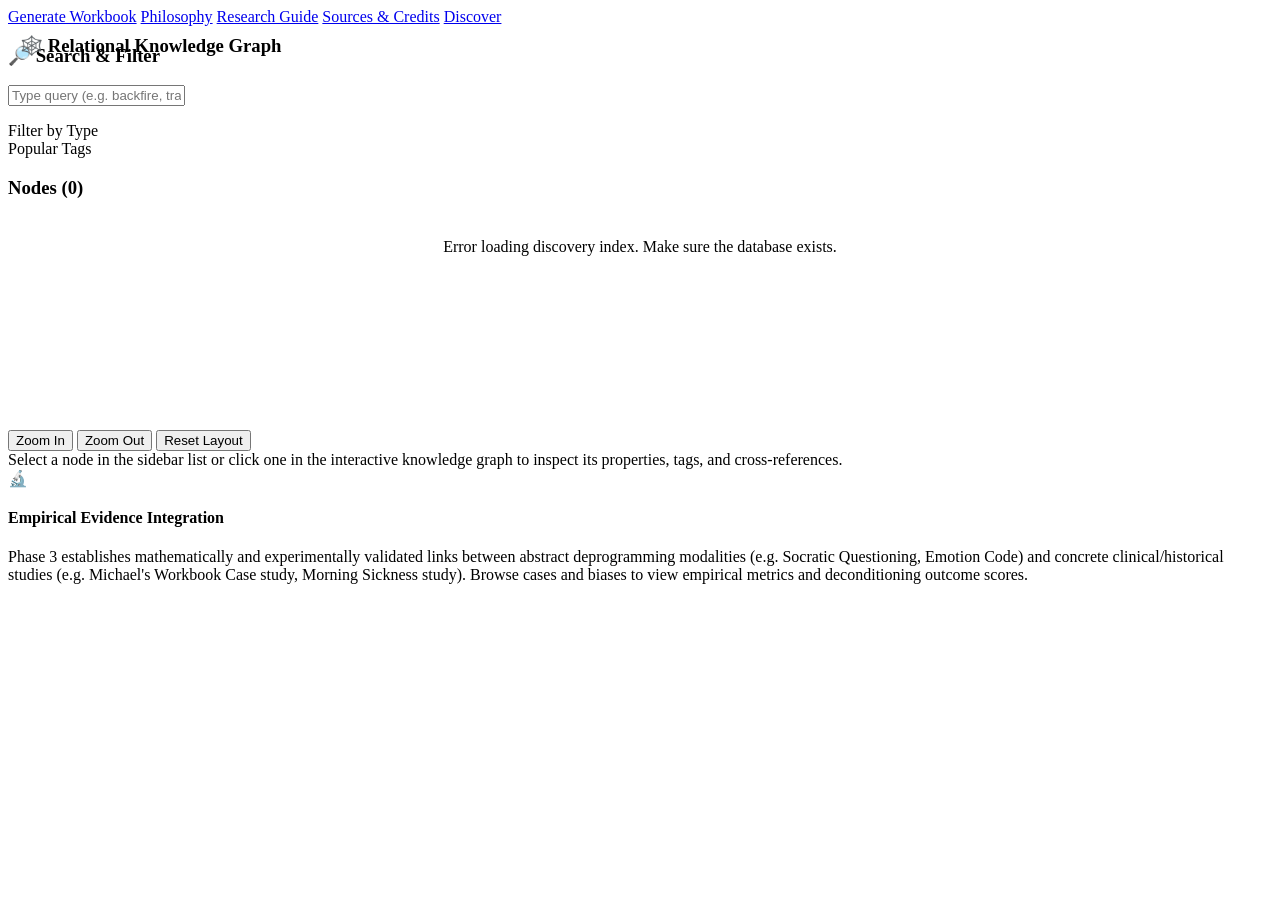
==== commit 1667991c: "[Ned] GRO-558: Complete SEO meta tags + fix HTML corruption in research/discover/sources - Added og:" ====
--- a/landing/discover.html
+++ b/landing/discover.html
@@ -1,773 +1,778 @@
-1|<!DOCTYPE html>
-2|<html lang="en">
-3|<head>
-4|<meta charset="UTF-8">
-5|<meta name="viewport" content="width=device-width, initial-scale=1.0">
-6|<title>Discover — Belief Deprogrammer | Knowledge Graph</title>
-7|<meta name="description" content="Explore the interconnected knowledge graph of cognitive biases, deprogramming methodologies, case studies, and empirical evidence. Find and analyze psychological conditioning.">
-8|<!-- Google Fonts -->
-9|<link rel="preconnect" href="https://fonts.googleapis.com">
-10|<link rel="preconnect" href="https://fonts.gstatic.com" crossorigin>
-11|<link href="https://fonts.googleapis.com/css2?family=Outfit:wght@300;400;500;600;700&family=JetBrains+Mono:wght@400;500&family=Georgia&display=swap" rel="stylesheet">
-12|
-438|<link rel="canonical" href="https://master.belief-deprogrammer.pages.dev/discover.html">
+<!DOCTYPE html>
+<html lang="en">
+<head>
+<meta charset="UTF-8">
+<meta name="viewport" content="width=device-width, initial-scale=1.0">
+<title>Discover — Belief Deprogrammer | Knowledge Graph</title>
+<meta name="description" content="Explore the interconnected knowledge graph of cognitive biases, deprogramming methodologies, case studies, and empirical evidence. Find and analyze psychological conditioning.">
+<meta property="og:title" content="Discover — Belief Deprogrammer | Knowledge Graph">
+<meta property="og:description" content="Explore the interconnected knowledge graph of cognitive biases, deprogramming methodologies, case studies, and empirical evidence.">
+<meta property="og:type" content="website">
+<meta property="og:url" content="https://master.belief-deprogrammer.pages.dev/discover.html">
+<meta name="twitter:card" content="summary_large_image">
+<!-- Google Fonts -->
+<link rel="preconnect" href="https://fonts.googleapis.com">
+<link rel="preconnect" href="https://fonts.gstatic.com" crossorigin>
+<link href="https://fonts.googleapis.com/css2?family=Outfit:wght@300;400;500;600;700&family=JetBrains+Mono:wght@400;500&family=Georgia&display=swap" rel="stylesheet">
+
+<link rel="canonical" href="https://master.belief-deprogrammer.pages.dev/discover.html">
 <link rel="stylesheet" href="/assets/style.css">
 </head>
-439|<body>
-440|
-441|<nav id="global-nav">
-442|  <a href="index.html">Generate Workbook</a>
-443|  <a href="philosophy.html">Philosophy</a>
-444|  <a href="research.html">Research Guide</a>
-445|  <a href="sources.html">Sources & Credits</a>
-446|  <a href="discover.html" class="active">Discover</a>
-447|</nav>
-448|
-449|<div class="dashboard">
-450|  <!-- Left Side: Controls & Results -->
-451|  <div class="sidebar">
-452|    <!-- Search Card -->
-453|    <div class="glass-card">
-454|      <h3 class="panel-title">🔎 Search & Filter</h3>
-455|      <div class="search-box">
-456|        <input type="text" id="search-input" class="search-input" placeholder="Type query (e.g. backfire, trauma)...">
-457|      </div>
-458|      
-459|      <div style="margin-top: 16px;">
-460|        <div class="filter-group">
-461|          <label>Filter by Type</label>
-462|          <div class="type-filters" id="type-filters-container">
-463|            <!-- Dynamically populated -->
-464|          </div>
-465|        </div>
-466|
-467|        <div class="filter-group">
-468|          <label>Popular Tags</label>
-469|          <div class="tag-container" id="tags-container">
-470|            <!-- Dynamically populated -->
-471|          </div>
-472|        </div>
-473|      </div>
-474|    </div>
-475|
-476|    <!-- Results List Card -->
-477|    <div class="glass-card" style="flex: 1; display: flex; flex-direction: column;">
-478|      <h3 class="panel-title" id="results-count-title">Nodes (0)</h3>
-479|      <div class="results-list-container" id="results-container">
-480|        <!-- Loaded dynamically -->
-481|      </div>
-482|    </div>
-483|  </div>
-484|
-485|  <!-- Right Side: Visualization & Details -->
-486|  <div class="main-panel">
-487|    <!-- Network Graph Visualizer -->
-488|    <div class="glass-card graph-container">
-489|      <h3 class="panel-title" style="position: absolute; top: 16px; left: 20px; z-index: 10; pointer-events: none;">🕸️ Relational Knowledge Graph</h3>
-490|      <canvas id="graph-canvas"></canvas>
-491|      <div class="graph-controls-overlay">
-492|        <button class="overlay-btn" id="btn-zoom-in">Zoom In</button>
-493|        <button class="overlay-btn" id="btn-zoom-out">Zoom Out</button>
-494|        <button class="overlay-btn" id="btn-reset-layout">Reset Layout</button>
-495|      </div>
-496|    </div>
-497|
-498|    <!-- Inspector / Detailed view -->
-499|    <div class="glass-card" style="display: flex; flex-direction: column; justify-content: space-between;">
-500|      <div id="inspector-content" class="inspector" style="display: none;">
-501|        <!-- Left Side of Inspector: Node Detail -->
-502|        <div class="inspector-details">
-503|          <div class="inspector-title-row">
-504|
-505|            <span class="badge" id="node-badge" style="margin-top: 4px;">cognitive_bias</span>
-506|          </div>
-507|          <div id="node-meta-row" style="font-size: 11px; font-family: var(--font-mono); color: var(--text-muted); margin-bottom: 4px;">
-508|            Path: <span id="node-path">...</span>
-509|          </div>
-510|          <p class="inspector-description" id="node-description">
-511|            The mental discomfort experienced by someone who holds two or more contradictory beliefs, ideas, or values.
-512|          </p>
-513|          <div>
-514|            <label style="display: block; font-size: 10px; color: var(--text-muted); text-transform: uppercase; letter-spacing: 0.5px; margin-bottom: 6px;">Tags</label>
-515|            <div class="inspector-tags" id="node-tags">
-516|              <!-- Dynamically populated -->
-517|            </div>
-518|          </div>
-519|          <div style="margin-top: 8px;">
-520|            <a id="btn-view-raw-file" class="overlay-btn" style="display: inline-block; text-decoration: none;" href="#" target="_blank">View Raw Document ↗</a>
-521|          </div>
-522|        </div>
-523|
-524|        <!-- Right Side of Inspector: Relations List -->
-525|        <div class="inspector-relations-panel">
-526|          <h4 class="relations-title">Semantic Relations (Bidirectional)</h4>
-527|          <div class="relations-list" id="node-relations">
-528|            <!-- Dynamically populated -->
-529|          </div>
-530|        </div>
-531|      </div>
-532|
-533|      <div id="inspector-empty" class="empty-state">
-534|        Select a node in the sidebar list or click one in the interactive knowledge graph to inspect its properties, tags, and cross-references.
-535|      </div>
-536|
-537|      <!-- Empirical Integration Banner -->
-538|      <div class="empirical-banner">
-539|        <div class="empirical-banner-header">
-540|          <span style="font-size: 16px;">🔬</span>
-541|          <h4 class="empirical-banner-title">Empirical Evidence Integration</h4>
-542|        </div>
-543|        <p class="empirical-banner-text">
-544|          Phase 3 establishes mathematically and experimentally validated links between abstract 
-545|          deprogramming modalities (e.g. Socratic Questioning, Emotion Code) and concrete clinical/historical 
-546|          studies (e.g. Michael's Workbook Case study, Morning Sickness study). Browse cases and biases to 
-547|          view empirical metrics and deconditioning outcome scores.
-548|        </p>
-549|      </div>
-550|    </div>
-551|  </div>
-552|</div>
-553|
-554|<script>
-555|// Data state
-556|let allNodes = [];
-557|let nodeMap = {};
-558|let selectedNodeId = null;
-559|let activeFilters = {
-560|  types: [],
-561|  tag: null
-562|};
-563|
-564|// Physics visualizer state
-565|const canvas = document.getElementById('graph-canvas');
-566|const ctx = canvas.getContext('2d');
-567|let graphNodes = [];
-568|let graphLinks = [];
-569|let dragNode = null;
-570|let hoverNode = null;
-571|let transform = { x: 0, y: 0, scale: 1.0 };
-572|let animationFrameId = null;
-573|
-574|// Colors by node type
-575|const typeColors = {
-576|  'manifesto': 'cyan',
-577|  'index': 'cyan',
-578|  'cognitive_bias': 'magenta',
-579|  'deprogramming_vector': 'gold',
-580|  'case_study': 'green',
-581|  'empirical_trial': 'green',
-582|  'audit': 'blue',
-583|  'research': 'purple'
-584|};
-585|
-586|const hexColors = {
-587|  'cyan': '#00ffff',
-588|  'magenta': '#ff0055',
-589|  'gold': '#ffaa00',
-590|  'green': '#00ff55',
-591|  'blue': '#3b82f6',
-592|  'purple': '#8b5cf6'
-593|};
-594|
-595|// Fetch data on load
-596|window.addEventListener('DOMContentLoaded', async () => {
-597|  try {
-598|    const resp = await fetch('okf/output/belief-deprogrammer-profile.json');
-599|    if (!resp.ok) throw new Error("Failed to load profile database");
-600|    const data = await resp.json();
-601|    allNodes = data.okf_docs || [];
-602|    
-603|    // Normalize data
-604|    allNodes.forEach(node => {
-605|      nodeMap[node.relative] = node;
-606|    });
-607|
-608|    // Populate filters
-609|    initFilters();
-610|    
-611|    // Initial display
-612|    filterAndDisplay();
-613|
-614|    // Start graph visualizer
-615|    initGraph();
-616|    
-617|    // Add canvas size change watcher
-618|    window.addEventListener('resize', resizeCanvas);
-619|    resizeCanvas();
-620|
-621|  } catch (err) {
-622|    console.error(err);
-623|    document.getElementById('results-container').innerHTML = 
-624|      `<div class="error" style="color:var(--magenta);padding:20px;text-align:center;">
-625|        Error loading discovery index. Make sure the database exists.
-626|       </div>`;
-627|  }
-628|});
-629|
-630|
-631|function initFilters() {
-632|  // Collect all unique types and tags
-633|  const types = new Set();
-634|  const tagCounts = {};
-635|  
-636|  allNodes.forEach(node => {
-637|    if (node.type) types.add(node.type);
-638|    if (node.tags && Array.isArray(node.tags)) {
-639|      node.tags.forEach(tag => {
-640|        tagCounts[tag] = (tagCounts[tag] || 0) + 1;
-641|      });
-642|    }
-643|  });
-644|
-645|  // Populate types checkboxes
-646|  const typeContainer = document.getElementById('type-filters-container');
-647|  typeContainer.innerHTML = '';
-648|  Array.from(types).sort().forEach(type => {
-649|    const colorName = typeColors[type] || 'blue';
-650|    const hex = hexColors[colorName] || '#fff';
-651|    
-652|    const label = document.createElement('label');
-653|    label.className = 'type-option';
-654|    label.innerHTML = `
-655|      <input type="checkbox" value="${type}">
-656|      <span class="color-dot" style="background-color: ${hex}; box-shadow: 0 0 6px ${hex}"></span>
-657|      <span>${type.replace('_', ' ')}</span>
-658|    `;
-659|    label.querySelector('input').addEventListener('change', (e) => {
-660|      if (e.target.checked) {
-661|        activeFilters.types.push(type);
-662|      } else {
-663|        activeFilters.types = activeFilters.types.filter(t => t !== type);
-664|      }
-665|      filterAndDisplay();
-666|    });
-667|    typeContainer.appendChild(label);
-668|  });
-669|
-670|  // Populate popular tags
-671|  const tagsContainer = document.getElementById('tags-container');
-672|  tagsContainer.innerHTML = '';
-673|  // Sort tags by frequency
-674|  const sortedTags = Object.keys(tagCounts).sort((a,b) => tagCounts[b] - tagCounts[a]);
-675|  sortedTags.slice(0, 15).forEach(tag => {
-676|    const pill = document.createElement('span');
-677|    pill.className = 'tag-pill';
-678|    pill.textContent = `${tag} (${tagCounts[tag]})`;
-679|    pill.addEventListener('click', () => {
-680|      if (activeFilters.tag === tag) {
-681|        activeFilters.tag = null;
-682|        pill.classList.remove('active');
-683|      } else {
-684|        // Clear active classes
-685|        document.querySelectorAll('.tag-pill').forEach(el => el.classList.remove('active'));
-686|        activeFilters.tag = tag;
-687|        pill.classList.add('active');
-688|      }
-689|      filterAndDisplay();
-690|    });
-691|    tagsContainer.appendChild(pill);
-692|  });
-693|
-694|  // Setup search text listener
-695|  document.getElementById('search-input').addEventListener('input', () => {
-696|    filterAndDisplay();
-697|  });
-698|
-699|  // Setup overlay controls
-700|  document.getElementById('btn-zoom-in').addEventListener('click', () => { transform.scale *= 1.2; });
-701|  document.getElementById('btn-zoom-out').addEventListener('click', () => { transform.scale /= 1.2; });
-702|  document.getElementById('btn-reset-layout').addEventListener('click', () => {
-703|    transform = { x: 0, y: 0, scale: 1.0 };
-704|    resetPositions();
-705|  });
-706|}
-707|
-708|// Perform search and filter, update list display
-709|function filterAndDisplay() {
-710|  const query = document.getElementById('search-input').value.toLowerCase().trim();
-711|  
-712|  const filtered = allNodes.filter(node => {
-713|    // Type filter
-714|    if (activeFilters.types.length > 0 && !activeFilters.types.includes(node.type)) {
-715|      return false;
-716|    }
-717|    // Tag filter
-718|    if (activeFilters.tag && (!node.tags || !node.tags.includes(activeFilters.tag))) {
-719|      return false;
-720|    }
-721|    // Text search
-722|    if (query) {
-723|      const matchTitle = node.title && node.title.toLowerCase().includes(query);
-724|      const matchDesc = node.description && node.description.toLowerCase().includes(query);
-725|      const matchTags = node.tags && node.tags.some(t => t.toLowerCase().includes(query));
-726|      const matchRel = node.relative && node.relative.toLowerCase().includes(query);
-727|      return matchTitle || matchDesc || matchTags || matchRel;
-728|    }
-729|    return true;
-730|  });
-731|
-732|  // Update results title count
-733|  document.getElementById('results-count-title').textContent = `Nodes (${filtered.length})`;
-734|
-735|  // Render list
-736|  const container = document.getElementById('results-container');
-737|  container.innerHTML = '';
-738|  
-739|  if (filtered.length === 0) {
-740|    container.innerHTML = `<div style="color:var(--text-muted);font-style:italic;padding:12px;text-align:center;">No matching nodes found.</div>`;
-741|    return;
-742|  }
-743|
-744|  filtered.forEach(node => {
-745|    const item = document.createElement('div');
-746|    item.className = 'result-item';
-747|    if (selectedNodeId === node.relative) {
-748|      item.classList.add('selected');
-749|    }
-750|    
-751|    const colorName = typeColors[node.type] || 'blue';
-752|    const hex = hexColors[colorName] || '#fff';
-753|    
-754|    item.innerHTML = `
-755|      <div class="result-item-title">${node.title}</div>
-756|
-757|    `;
-758|    
-759|    item.addEventListener('click', () => {
-760|      selectNode(node.relative);
-761|    });
-762|    
-763|    container.appendChild(item);
-764|  });
-765|
-766|  // Highlight filtered nodes in graph
-767|  updateGraphSelection(filtered);
-768|}
-769|
-770|// Select a node and open the inspector
-771|function selectNode(relativeId) {
-772|  selectedNodeId = relativeId;
-773|  
-774|  // Highlight in results list
-775|  document.querySelectorAll('.result-item').forEach(el => {
-776|    el.classList.remove('selected');
-777|  });
-778|  
-779|  // Find current result item in UI and add select class
-780|  const items = document.querySelectorAll('.result-item');
-781|  allNodes.forEach((node, idx) => {
-782|    if (node.relative === relativeId) {
-783|      // Find list elements
-784|      const listItems = Array.from(document.querySelectorAll('.result-item'));
-785|      const matchItem = listItems.find(el => el.querySelector('.result-item-title').textContent === node.title);
-786|      if (matchItem) matchItem.classList.add('selected');
-787|    }
-788|  });
-789|
-790|  const node = nodeMap[relativeId];
-791|  if (!node) return;
-792|
-793|  // Render Inspector
-794|  document.getElementById('inspector-empty').style.display = 'none';
-795|  const content = document.getElementById('inspector-content');
-796|  content.style.display = 'grid';
-797|
-798|  document.getElementById('node-title').textContent = node.title;
-799|  document.getElementById('node-badge').textContent = node.type.replace('_', ' ');
-800|  
-801|  const colorName = typeColors[node.type] || 'blue';
-802|  const hex = hexColors[colorName] || '#fff';
-803|  const badge = document.getElementById('node-badge');
-804|  badge.style.backgroundColor = `${hex}15`;
-805|  badge.style.border = `1px solid ${hex}40`;
-806|  badge.style.color = hex;
-807|
-808|  document.getElementById('node-path').textContent = node.relative;
-809|  document.getElementById('node-description').textContent = node.description || 'No description provided.';
-810|  
-811|  // Setup Raw file link
-812|  // Point to the local path relative to workspace or direct file schema
-813|  document.getElementById('btn-view-raw-file').href = `file://${node.path}`;
-814|
-815|  // Tags
-816|  const tagsContainer = document.getElementById('node-tags');
-817|  tagsContainer.innerHTML = '';
-818|  if (node.tags && node.tags.length > 0) {
-819|    node.tags.forEach(t => {
-820|      const tagEl = document.createElement('span');
-821|      tagEl.className = 'inspector-tag';
-822|      tagEl.textContent = t;
-823|      tagsContainer.appendChild(tagEl);
-824|    });
-825|  } else {
-826|    tagsContainer.innerHTML = `<span style="font-size:11px;color:var(--text-muted);font-style:italic;">None</span>`;
-827|  }
-828|
-829|  // Relations
-830|  const relationsContainer = document.getElementById('node-relations');
-831|  relationsContainer.innerHTML = '';
-832|  if (node.relations && node.relations.length > 0) {
-833|    node.relations.forEach(relId => {
-834|      const relNode = nodeMap[relId];
-835|      if (relNode) {
-836|        const link = document.createElement('div');
-837|        link.className = 'relation-link';
-838|        const relColor = typeColors[relNode.type] || 'blue';
-839|        const relHex = hexColors[relColor] || '#fff';
-840|        
-841|        link.innerHTML = `
-842|          <span class="relation-name">${relNode.title}</span>
-843|          <span class="relation-type" style="color: ${relHex}">${relNode.type.replace('_', ' ')}</span>
-844|        `;
-845|        link.addEventListener('click', () => {
-846|          selectNode(relId);
-847|          centerOnNode(relId);
-848|        });
-849|        relationsContainer.appendChild(link);
-850|      }
-851|    });
-852|  } else {
-853|    relationsContainer.innerHTML = `<div style="font-size:12px;color:var(--text-muted);font-style:italic;">No direct connections.</div>`;
-854|  }
-855|
-856|  // Highlight node in visual graph
-857|  highlightNodeInGraph(relativeId);
-858|}
-859|
-860|// -------------------------------------------------------------
-861|// Interactive 2D Network Physics Simulation (Canvas)
-862|// -------------------------------------------------------------
-863|function resizeCanvas() {
-864|  const rect = canvas.getBoundingClientRect();
-865|  canvas.width = rect.width;
-866|  canvas.height = rect.height;
-867|}
-868|
-869|function initGraph() {
-870|  // Populate graph structures from allNodes data
-871|  graphNodes = allNodes.map(node => ({
-872|    id: node.relative,
-873|    title: node.title,
-874|    type: node.type,
-875|    x: (Math.random() - 0.5) * 300,
-876|    y: (Math.random() - 0.5) * 300,
-877|    vx: 0,
-878|    vy: 0,
-879|    radius: node.type === 'index' || node.type === 'manifesto' ? 14 : 10,
-880|    highlighted: false,
-881|    selected: false,
-882|
-883|  }));
-884|
-885|  // Build links
-886|  graphLinks = [];
-887|  allNodes.forEach(node => {
-888|    if (node.relations) {
-889|      node.relations.forEach(targetId => {
-890|        // Avoid duplicate links in undirected graph representation
-891|        const linkExists = graphLinks.some(l => 
-892|          (l.source === node.relative && l.target === targetId) ||
-893|          (l.source === targetId && l.target === node.relative)
-894|        );
-895|        if (!linkExists && nodeMap[targetId]) {
-896|          graphLinks.push({
-897|            source: node.relative,
-898|            target: targetId
-899|          });
-900|        }
-901|      });
-902|    }
-903|  });
-904|
-905|  // Setup interactions
-906|  canvas.addEventListener('mousedown', onMouseDown);
-907|  canvas.addEventListener('mousemove', onMouseMove);
-908|  canvas.addEventListener('mouseup', onMouseUp);
-909|  canvas.addEventListener('wheel', onWheel);
-910|
-911|  // Start physics loop
-912|  if (animationFrameId) cancelAnimationFrame(animationFrameId);
-913|  physicsLoop();
-914|}
-915|
-916|function resetPositions() {
-917|  graphNodes.forEach(n => {
-918|    n.x = (Math.random() - 0.5) * 200;
-919|    n.y = (Math.random() - 0.5) * 200;
-920|    n.vx = 0;
-921|    n.vy = 0;
-922|  });
-923|}
-924|
-925|function centerOnNode(nodeId) {
-926|  const node = graphNodes.find(n => n.id === nodeId);
-927|  if (node) {
-928|    transform.x = -node.x * transform.scale;
-929|    transform.y = -node.y * transform.scale;
-930|  }
-931|}
-932|
-933|function updateGraphSelection(filteredNodes) {
-934|  const ids = new Set(filteredNodes.map(n => n.relative));
-935|  graphNodes.forEach(n => {
-936|    n.visible = ids.has(n.id);
-937|  });
-938|}
-939|
-940|function highlightNodeInGraph(nodeId) {
-941|  graphNodes.forEach(n => {
-942|    n.selected = n.id === nodeId;
-943|    // Highlight neighbours as well
-944|    if (n.id === nodeId) {
-945|      n.highlighted = true;
-946|    } else {
-947|      const isNeighbor = allNodes.find(d => d.relative === nodeId)?.relations?.includes(n.id) ||
-948|                         allNodes.find(d => d.relative === n.id)?.relations?.includes(nodeId);
-949|      n.highlighted = !!isNeighbor;
-950|    }
-951|  });
-952|}
-953|
-954|// Simple force-directed update step
-955|function updatePhysics() {
-956|  const kCenter = 0.01;      // Force pulling nodes to center
-957|  const kRepulsion = 1200;    // Repulsion constant between nodes
-958|  const kSpring = 0.06;       // Link spring constant
-959|  const dSpring = 90;        // Desired spring length
-960|  const damping = 0.85;       // Velocity friction
-961|
-962|  // Repulsion between visible node pairs (Coulomb's Law)
-963|  for (let i = 0; i < graphNodes.length; i++) {
-964|    const n1 = graphNodes[i];
-965|    if (!n1.visible) continue;
-966|    
-967|    // Pull to center slightly
-968|    n1.vx -= n1.x * kCenter;
-969|    n1.vy -= n1.y * kCenter;
-970|
-971|    for (let j = i + 1; j < graphNodes.length; j++) {
-972|      const n2 = graphNodes[j];
-973|      if (!n2.visible) continue;
-974|
-975|      const dx = n2.x - n1.x;
-976|      const dy = n2.y - n1.y;
-977|      const distSq = dx * dx + dy * dy + 0.1;
-978|      const dist = Math.sqrt(distSq);
-979|
-980|      if (dist < 400) {
-981|        // Push force
-982|        const force = kRepulsion / distSq;
-983|        const fx = (dx / dist) * force;
-984|        const fy = (dy / dist) * force;
-985|
-986|        n1.vx -= fx;
-987|        n1.vy -= fy;
-988|        n2.vx += fx;
-989|        n2.vy += fy;
-990|      }
-991|    }
-992|  }
-993|
-994|  // Link spring forces (Hooke's Law)
-995|  graphLinks.forEach(link => {
-996|    const sNode = graphNodes.find(n => n.id === link.source);
-997|    const tNode = graphNodes.find(n => n.id === link.target);
-998|
-999|    if (sNode && tNode && sNode.visible && tNode.visible) {
-1000|      const dx = tNode.x - sNode.x;
-1001|      const dy = tNode.y - sNode.y;
-1002|      const dist = Math.sqrt(dx * dx + dy * dy) + 0.1;
-1003|      
-1004|      const force = (dist - dSpring) * kSpring;
-1005|      const fx = (dx / dist) * force;
-1006|      const fy = (dy / dist) * force;
-1007|
-1008|
-1009|      sNode.vy += fy;
-1010|      tNode.vx -= fx;
-1011|      tNode.vy -= fy;
-1012|    }
-1013|  });
-1014|
-1015|  // Apply velocity & limits
-1016|  graphNodes.forEach(n => {
-1017|    if (!n.visible) return;
-1018|    if (n === dragNode) {
-1019|      n.vx = 0;
-1020|      n.vy = 0;
-1021|      return;
-1022|    }
-1023|    
-1024|    n.x += n.vx;
-1025|    n.y += n.vy;
-1026|    n.vx *= damping;
-1027|    n.vy *= damping;
-1028|  });
-1029|}
-1030|
-1031|function drawGraph() {
-1032|  ctx.clearRect(0, 0, canvas.width, canvas.height);
-1033|  ctx.save();
-1034|  
-1035|  // Center coordinates and apply transformations
-1036|  ctx.translate(canvas.width / 2 + transform.x, canvas.height / 2 + transform.y);
-1037|  ctx.scale(transform.scale, transform.scale);
-1038|
-1039|  // Draw links
-1040|  ctx.lineWidth = 1;
-1041|  graphLinks.forEach(link => {
-1042|    const s = graphNodes.find(n => n.id === link.source);
-1043|    const t = graphNodes.find(n => n.id === link.target);
-1044|    if (s && t && s.visible && t.visible) {
-1045|      const isHighlightedLink = (s.selected && t.highlighted) || (t.selected && s.highlighted);
-1046|      ctx.strokeStyle = isHighlightedLink ? 'rgba(0, 255, 255, 0.4)' : 'rgba(255, 255, 255, 0.08)';
-1047|      ctx.lineWidth = isHighlightedLink ? 2 : 1;
-1048|      ctx.beginPath();
-1049|      ctx.moveTo(s.x, s.y);
-1050|      ctx.lineTo(t.x, t.y);
-1051|      ctx.stroke();
-1052|    }
-1053|  });
-1054|
-1055|  // Draw nodes
-1056|  graphNodes.forEach(n => {
-1057|    if (!n.visible) return;
-1058|
-1059|    const colorName = typeColors[n.type] || 'blue';
-1060|    const hex = hexColors[colorName] || '#fff';
-1061|
-1062|    ctx.beginPath();
-1063|    ctx.arc(n.x, n.y, n.radius, 0, 2 * Math.PI);
-1064|    
-1065|    // Filled styling
-1066|    ctx.fillStyle = hex;
-1067|    ctx.shadowBlur = 0;
-1068|    
-1069|    if (n.selected) {
-1070|      ctx.strokeStyle = '#ffffff';
-1071|      ctx.lineWidth = 3;
-1072|      ctx.stroke();
-1073|      ctx.shadowColor = hex;
-1074|      ctx.shadowBlur = 12;
-1075|    } else if (n.highlighted) {
-1076|      ctx.strokeStyle = 'rgba(255,255,255,0.7)';
-1077|      ctx.lineWidth = 2;
-1078|      ctx.stroke();
-1079|      ctx.shadowColor = hex;
-1080|      ctx.shadowBlur = 6;
-1081|    }
-1082|    
-1083|    ctx.fill();
-1084|    ctx.shadowBlur = 0; // Reset shadow
-1085|
-1086|    // Text labels for selected or hovered nodes
-1087|    const isHovered = (hoverNode === n);
-1088|    if (n.selected || isHovered || transform.scale > 0.8) {
-1089|      ctx.fillStyle = n.selected ? '#ffffff' : 'rgba(255,255,255,0.85)';
-1090|      ctx.font = n.selected ? 'bold 11px Outfit' : '10px Outfit';
-1091|      ctx.textAlign = 'center';
-1092|      ctx.fillText(n.title, n.x, n.y - n.radius - 6);
-1093|    }
-1094|  });
-1095|
-1096|  ctx.restore();
-1097|}
-1098|
-1099|function physicsLoop() {
-1100|  updatePhysics();
-1101|  drawGraph();
-1102|  animationFrameId = requestAnimationFrame(physicsLoop);
-1103|}
-1104|
-1105|// Canvas interactions
-1106|let isDraggingViewport = false;
-1107|let startMousePos = { x: 0, y: 0 };
-1108|let startTransform = { x: 0, y: 0 };
-1109|
-1110|function getLocalMouse(e) {
-1111|  const rect = canvas.getBoundingClientRect();
-1112|  const rawX = e.clientX - rect.left - rect.width / 2;
-1113|  const rawY = e.clientY - rect.top - rect.height / 2;
-1114|  
-1115|  // Back-project transform
-1116|  return {
-1117|    x: (rawX - transform.x) / transform.scale,
-1118|    y: (rawY - transform.y) / transform.scale
-1119|  };
-1120|}
-1121|
-1122|function onMouseDown(e) {
-1123|  const mouse = getLocalMouse(e);
-1124|  
-1125|  // Check if click hits a node
-1126|  let hit = null;
-1127|  for (let i = graphNodes.length - 1; i >= 0; i--) {
-1128|    const n = graphNodes[i];
-1129|    if (!n.visible) continue;
-1130|    const dx = n.x - mouse.x;
-1131|    const dy = n.y - mouse.y;
-1132|    if (dx*dx + dy*dy <= (n.radius + 6)*(n.radius + 6)) {
-1133|      hit = n;
-1134|
-1135|    }
-1136|  }
-1137|
-1138|  if (hit) {
-1139|    dragNode = hit;
-1140|  } else {
-1141|    isDraggingViewport = true;
-1142|    startMousePos = { x: e.clientX, y: e.clientY };
-1143|    startTransform = { ...transform };
-1144|  }
-1145|}
-1146|
-1147|function onMouseMove(e) {
-1148|  const mouse = getLocalMouse(e);
-1149|  
-1150|  if (dragNode) {
-1151|    dragNode.x = mouse.x;
-1152|    dragNode.y = mouse.y;
-1153|  } else if (isDraggingViewport) {
-1154|    const dx = e.clientX - startMousePos.x;
-1155|    const dy = e.clientY - startMousePos.y;
-1156|    transform.x = startTransform.x + dx;
-1157|    transform.y = startTransform.y + dy;
-1158|  } else {
-1159|    // Check hover
-1160|    let hit = null;
-1161|    for (let i = graphNodes.length - 1; i >= 0; i--) {
-1162|      const n = graphNodes[i];
-1163|      if (!n.visible) continue;
-1164|      const dx = n.x - mouse.x;
-1165|      const dy = n.y - mouse.y;
-1166|      if (dx*dx + dy*dy <= (n.radius + 6)*(n.radius + 6)) {
-1167|        hit = n;
-1168|        break;
-1169|      }
-1170|    }
-1171|    hoverNode = hit;
-1172|  }
-1173|}
-1174|
-1175|function onMouseUp(e) {
-1176|  if (dragNode) {
-1177|    // If drag didn't move far, treat it as a click / selection
-1178|    selectNode(dragNode.id);
-1179|    dragNode = null;
-1180|  }
-1181|  isDraggingViewport = false;
-1182|}
-1183|
-1184|function onWheel(e) {
-1185|  e.preventDefault();
-1186|  const zoomFactor = 1.1;
-1187|  if (e.deltaY < 0) {
-1188|    transform.scale *= zoomFactor;
-1189|  } else {
-1190|    transform.scale /= zoomFactor;
-1191|  }
-1192|}
-1193|</script>
-1194|</body>
-1195|</html>
-1196|
+<body>
+
+<nav id="global-nav">
+  <a href="index.html">Generate Workbook</a>
+  <a href="philosophy.html">Philosophy</a>
+  <a href="research.html">Research Guide</a>
+  <a href="sources.html">Sources & Credits</a>
+  <a href="discover.html" class="active">Discover</a>
+</nav>
+
+<div class="dashboard">
+  <!-- Left Side: Controls & Results -->
+  <div class="sidebar">
+    <!-- Search Card -->
+    <div class="glass-card">
+      <h3 class="panel-title">🔎 Search & Filter</h3>
+      <div class="search-box">
+        <input type="text" id="search-input" class="search-input" placeholder="Type query (e.g. backfire, trauma)...">
+      </div>
+      
+      <div style="margin-top: 16px;">
+        <div class="filter-group">
+          <label>Filter by Type</label>
+          <div class="type-filters" id="type-filters-container">
+            <!-- Dynamically populated -->
+          </div>
+        </div>
+
+        <div class="filter-group">
+          <label>Popular Tags</label>
+          <div class="tag-container" id="tags-container">
+            <!-- Dynamically populated -->
+          </div>
+        </div>
+      </div>
+    </div>
+
+    <!-- Results List Card -->
+    <div class="glass-card" style="flex: 1; display: flex; flex-direction: column;">
+      <h3 class="panel-title" id="results-count-title">Nodes (0)</h3>
+      <div class="results-list-container" id="results-container">
+        <!-- Loaded dynamically -->
+      </div>
+    </div>
+  </div>
+
+  <!-- Right Side: Visualization & Details -->
+  <div class="main-panel">
+    <!-- Network Graph Visualizer -->
+    <div class="glass-card graph-container">
+      <h3 class="panel-title" style="position: absolute; top: 16px; left: 20px; z-index: 10; pointer-events: none;">🕸️ Relational Knowledge Graph</h3>
+      <canvas id="graph-canvas"></canvas>
+      <div class="graph-controls-overlay">
+        <button class="overlay-btn" id="btn-zoom-in">Zoom In</button>
+        <button class="overlay-btn" id="btn-zoom-out">Zoom Out</button>
+        <button class="overlay-btn" id="btn-reset-layout">Reset Layout</button>
+      </div>
+    </div>
+
+    <!-- Inspector / Detailed view -->
+    <div class="glass-card" style="display: flex; flex-direction: column; justify-content: space-between;">
+      <div id="inspector-content" class="inspector" style="display: none;">
+        <!-- Left Side of Inspector: Node Detail -->
+        <div class="inspector-details">
+          <div class="inspector-title-row">
+
+            <span class="badge" id="node-badge" style="margin-top: 4px;">cognitive_bias</span>
+          </div>
+          <div id="node-meta-row" style="font-size: 11px; font-family: var(--font-mono); color: var(--text-muted); margin-bottom: 4px;">
+            Path: <span id="node-path">...</span>
+          </div>
+          <p class="inspector-description" id="node-description">
+            The mental discomfort experienced by someone who holds two or more contradictory beliefs, ideas, or values.
+          </p>
+          <div>
+            <label style="display: block; font-size: 10px; color: var(--text-muted); text-transform: uppercase; letter-spacing: 0.5px; margin-bottom: 6px;">Tags</label>
+            <div class="inspector-tags" id="node-tags">
+              <!-- Dynamically populated -->
+            </div>
+          </div>
+          <div style="margin-top: 8px;">
+            <a id="btn-view-raw-file" class="overlay-btn" style="display: inline-block; text-decoration: none;" href="#" target="_blank">View Raw Document ↗</a>
+          </div>
+        </div>
+
+        <!-- Right Side of Inspector: Relations List -->
+        <div class="inspector-relations-panel">
+          <h4 class="relations-title">Semantic Relations (Bidirectional)</h4>
+          <div class="relations-list" id="node-relations">
+            <!-- Dynamically populated -->
+          </div>
+        </div>
+      </div>
+
+      <div id="inspector-empty" class="empty-state">
+        Select a node in the sidebar list or click one in the interactive knowledge graph to inspect its properties, tags, and cross-references.
+      </div>
+
+      <!-- Empirical Integration Banner -->
+      <div class="empirical-banner">
+        <div class="empirical-banner-header">
+          <span style="font-size: 16px;">🔬</span>
+          <h4 class="empirical-banner-title">Empirical Evidence Integration</h4>
+        </div>
+        <p class="empirical-banner-text">
+          Phase 3 establishes mathematically and experimentally validated links between abstract 
+          deprogramming modalities (e.g. Socratic Questioning, Emotion Code) and concrete clinical/historical 
+          studies (e.g. Michael's Workbook Case study, Morning Sickness study). Browse cases and biases to 
+          view empirical metrics and deconditioning outcome scores.
+        </p>
+      </div>
+    </div>
+  </div>
+</div>
+
+<script>
+// Data state
+let allNodes = [];
+let nodeMap = {};
+let selectedNodeId = null;
+let activeFilters = {
+  types: [],
+  tag: null
+};
+
+// Physics visualizer state
+const canvas = document.getElementById('graph-canvas');
+const ctx = canvas.getContext('2d');
+let graphNodes = [];
+let graphLinks = [];
+let dragNode = null;
+let hoverNode = null;
+let transform = { x: 0, y: 0, scale: 1.0 };
+let animationFrameId = null;
+
+// Colors by node type
+const typeColors = {
+  'manifesto': 'cyan',
+  'index': 'cyan',
+  'cognitive_bias': 'magenta',
+  'deprogramming_vector': 'gold',
+  'case_study': 'green',
+  'empirical_trial': 'green',
+  'audit': 'blue',
+  'research': 'purple'
+};
+
+const hexColors = {
+  'cyan': '#00ffff',
+  'magenta': '#ff0055',
+  'gold': '#ffaa00',
+  'green': '#00ff55',
+  'blue': '#3b82f6',
+  'purple': '#8b5cf6'
+};
+
+// Fetch data on load
+window.addEventListener('DOMContentLoaded', async () => {
+  try {
+    const resp = await fetch('okf/output/belief-deprogrammer-profile.json');
+    if (!resp.ok) throw new Error("Failed to load profile database");
+    const data = await resp.json();
+    allNodes = data.okf_docs || [];
+    
+    // Normalize data
+    allNodes.forEach(node => {
+      nodeMap[node.relative] = node;
+    });
+
+    // Populate filters
+    initFilters();
+    
+    // Initial display
+    filterAndDisplay();
+
+    // Start graph visualizer
+    initGraph();
+    
+    // Add canvas size change watcher
+    window.addEventListener('resize', resizeCanvas);
+    resizeCanvas();
+
+  } catch (err) {
+    console.error(err);
+    document.getElementById('results-container').innerHTML = 
+      `<div class="error" style="color:var(--magenta);padding:20px;text-align:center;">
+        Error loading discovery index. Make sure the database exists.
+       </div>`;
+  }
+});
+
+
+function initFilters() {
+  // Collect all unique types and tags
+  const types = new Set();
+  const tagCounts = {};
+  
+  allNodes.forEach(node => {
+    if (node.type) types.add(node.type);
+    if (node.tags && Array.isArray(node.tags)) {
+      node.tags.forEach(tag => {
+        tagCounts[tag] = (tagCounts[tag] || 0) + 1;
+      });
+    }
+  });
+
+  // Populate types checkboxes
+  const typeContainer = document.getElementById('type-filters-container');
+  typeContainer.innerHTML = '';
+  Array.from(types).sort().forEach(type => {
+    const colorName = typeColors[type] || 'blue';
+    const hex = hexColors[colorName] || '#fff';
+    
+    const label = document.createElement('label');
+    label.className = 'type-option';
+    label.innerHTML = `
+      <input type="checkbox" value="${type}">
+      <span class="color-dot" style="background-color: ${hex}; box-shadow: 0 0 6px ${hex}"></span>
+      <span>${type.replace('_', ' ')}</span>
+    `;
+    label.querySelector('input').addEventListener('change', (e) => {
+      if (e.target.checked) {
+        activeFilters.types.push(type);
+      } else {
+        activeFilters.types = activeFilters.types.filter(t => t !== type);
+      }
+      filterAndDisplay();
+    });
+    typeContainer.appendChild(label);
+  });
+
+  // Populate popular tags
+  const tagsContainer = document.getElementById('tags-container');
+  tagsContainer.innerHTML = '';
+  // Sort tags by frequency
+  const sortedTags = Object.keys(tagCounts).sort((a,b) => tagCounts[b] - tagCounts[a]);
+  sortedTags.slice(0, 15).forEach(tag => {
+    const pill = document.createElement('span');
+    pill.className = 'tag-pill';
+    pill.textContent = `${tag} (${tagCounts[tag]})`;
+    pill.addEventListener('click', () => {
+      if (activeFilters.tag === tag) {
+        activeFilters.tag = null;
+        pill.classList.remove('active');
+      } else {
+        // Clear active classes
+        document.querySelectorAll('.tag-pill').forEach(el => el.classList.remove('active'));
+        activeFilters.tag = tag;
+        pill.classList.add('active');
+      }
+      filterAndDisplay();
+    });
+    tagsContainer.appendChild(pill);
+  });
+
+  // Setup search text listener
+  document.getElementById('search-input').addEventListener('input', () => {
+    filterAndDisplay();
+  });
+
+  // Setup overlay controls
+  document.getElementById('btn-zoom-in').addEventListener('click', () => { transform.scale *= 1.2; });
+  document.getElementById('btn-zoom-out').addEventListener('click', () => { transform.scale /= 1.2; });
+  document.getElementById('btn-reset-layout').addEventListener('click', () => {
+    transform = { x: 0, y: 0, scale: 1.0 };
+    resetPositions();
+  });
+}
+
+// Perform search and filter, update list display
+function filterAndDisplay() {
+  const query = document.getElementById('search-input').value.toLowerCase().trim();
+  
+  const filtered = allNodes.filter(node => {
+    // Type filter
+    if (activeFilters.types.length > 0 && !activeFilters.types.includes(node.type)) {
+      return false;
+    }
+    // Tag filter
+    if (activeFilters.tag && (!node.tags || !node.tags.includes(activeFilters.tag))) {
+      return false;
+    }
+    // Text search
+    if (query) {
+      const matchTitle = node.title && node.title.toLowerCase().includes(query);
+      const matchDesc = node.description && node.description.toLowerCase().includes(query);
+      const matchTags = node.tags && node.tags.some(t => t.toLowerCase().includes(query));
+      const matchRel = node.relative && node.relative.toLowerCase().includes(query);
+      return matchTitle || matchDesc || matchTags || matchRel;
+    }
+    return true;
+  });
+
+  // Update results title count
+  document.getElementById('results-count-title').textContent = `Nodes (${filtered.length})`;
+
+  // Render list
+  const container = document.getElementById('results-container');
+  container.innerHTML = '';
+  
+  if (filtered.length === 0) {
+    container.innerHTML = `<div style="color:var(--text-muted);font-style:italic;padding:12px;text-align:center;">No matching nodes found.</div>`;
+    return;
+  }
+
+  filtered.forEach(node => {
+    const item = document.createElement('div');
+    item.className = 'result-item';
+    if (selectedNodeId === node.relative) {
+      item.classList.add('selected');
+    }
+    
+    const colorName = typeColors[node.type] || 'blue';
+    const hex = hexColors[colorName] || '#fff';
+    
+    item.innerHTML = `
+      <div class="result-item-title">${node.title}</div>
+
+    `;
+    
+    item.addEventListener('click', () => {
+      selectNode(node.relative);
+    });
+    
+    container.appendChild(item);
+  });
+
+  // Highlight filtered nodes in graph
+  updateGraphSelection(filtered);
+}
+
+// Select a node and open the inspector
+function selectNode(relativeId) {
+  selectedNodeId = relativeId;
+  
+  // Highlight in results list
+  document.querySelectorAll('.result-item').forEach(el => {
+    el.classList.remove('selected');
+  });
+  
+  // Find current result item in UI and add select class
+  const items = document.querySelectorAll('.result-item');
+  allNodes.forEach((node, idx) => {
+    if (node.relative === relativeId) {
+      // Find list elements
+      const listItems = Array.from(document.querySelectorAll('.result-item'));
+      const matchItem = listItems.find(el => el.querySelector('.result-item-title').textContent === node.title);
+      if (matchItem) matchItem.classList.add('selected');
+    }
+  });
+
+  const node = nodeMap[relativeId];
+  if (!node) return;
+
+  // Render Inspector
+  document.getElementById('inspector-empty').style.display = 'none';
+  const content = document.getElementById('inspector-content');
+  content.style.display = 'grid';
+
+  document.getElementById('node-title').textContent = node.title;
+  document.getElementById('node-badge').textContent = node.type.replace('_', ' ');
+  
+  const colorName = typeColors[node.type] || 'blue';
+  const hex = hexColors[colorName] || '#fff';
+  const badge = document.getElementById('node-badge');
+  badge.style.backgroundColor = `${hex}15`;
+  badge.style.border = `1px solid ${hex}40`;
+  badge.style.color = hex;
+
+  document.getElementById('node-path').textContent = node.relative;
+  document.getElementById('node-description').textContent = node.description || 'No description provided.';
+  
+  // Setup Raw file link
+  // Point to the local path relative to workspace or direct file schema
+  document.getElementById('btn-view-raw-file').href = `file://${node.path}`;
+
+  // Tags
+  const tagsContainer = document.getElementById('node-tags');
+  tagsContainer.innerHTML = '';
+  if (node.tags && node.tags.length > 0) {
+    node.tags.forEach(t => {
+      const tagEl = document.createElement('span');
+      tagEl.className = 'inspector-tag';
+      tagEl.textContent = t;
+      tagsContainer.appendChild(tagEl);
+    });
+  } else {
+    tagsContainer.innerHTML = `<span style="font-size:11px;color:var(--text-muted);font-style:italic;">None</span>`;
+  }
+
+  // Relations
+  const relationsContainer = document.getElementById('node-relations');
+  relationsContainer.innerHTML = '';
+  if (node.relations && node.relations.length > 0) {
+    node.relations.forEach(relId => {
+      const relNode = nodeMap[relId];
+      if (relNode) {
+        const link = document.createElement('div');
+        link.className = 'relation-link';
+        const relColor = typeColors[relNode.type] || 'blue';
+        const relHex = hexColors[relColor] || '#fff';
+        
+        link.innerHTML = `
+          <span class="relation-name">${relNode.title}</span>
+          <span class="relation-type" style="color: ${relHex}">${relNode.type.replace('_', ' ')}</span>
+        `;
+        link.addEventListener('click', () => {
+          selectNode(relId);
+          centerOnNode(relId);
+        });
+        relationsContainer.appendChild(link);
+      }
+    });
+  } else {
+    relationsContainer.innerHTML = `<div style="font-size:12px;color:var(--text-muted);font-style:italic;">No direct connections.</div>`;
+  }
+
+  // Highlight node in visual graph
+  highlightNodeInGraph(relativeId);
+}
+
+// -------------------------------------------------------------
+// Interactive 2D Network Physics Simulation (Canvas)
+// -------------------------------------------------------------
+function resizeCanvas() {
+  const rect = canvas.getBoundingClientRect();
+  canvas.width = rect.width;
+  canvas.height = rect.height;
+}
+
+function initGraph() {
+  // Populate graph structures from allNodes data
+  graphNodes = allNodes.map(node => ({
+    id: node.relative,
+    title: node.title,
+    type: node.type,
+    x: (Math.random() - 0.5) * 300,
+    y: (Math.random() - 0.5) * 300,
+    vx: 0,
+    vy: 0,
+    radius: node.type === 'index' || node.type === 'manifesto' ? 14 : 10,
+    highlighted: false,
+    selected: false,
+
+  }));
+
+  // Build links
+  graphLinks = [];
+  allNodes.forEach(node => {
+    if (node.relations) {
+      node.relations.forEach(targetId => {
+        // Avoid duplicate links in undirected graph representation
+        const linkExists = graphLinks.some(l => 
+          (l.source === node.relative && l.target === targetId) ||
+          (l.source === targetId && l.target === node.relative)
+        );
+        if (!linkExists && nodeMap[targetId]) {
+          graphLinks.push({
+            source: node.relative,
+            target: targetId
+          });
+        }
+      });
+    }
+  });
+
+  // Setup interactions
+  canvas.addEventListener('mousedown', onMouseDown);
+  canvas.addEventListener('mousemove', onMouseMove);
+  canvas.addEventListener('mouseup', onMouseUp);
+  canvas.addEventListener('wheel', onWheel);
+
+  // Start physics loop
+  if (animationFrameId) cancelAnimationFrame(animationFrameId);
+  physicsLoop();
+}
+
+function resetPositions() {
+  graphNodes.forEach(n => {
+    n.x = (Math.random() - 0.5) * 200;
+    n.y = (Math.random() - 0.5) * 200;
+    n.vx = 0;
+    n.vy = 0;
+  });
+}
+
+function centerOnNode(nodeId) {
+  const node = graphNodes.find(n => n.id === nodeId);
+  if (node) {
+    transform.x = -node.x * transform.scale;
+    transform.y = -node.y * transform.scale;
+  }
+}
+
+function updateGraphSelection(filteredNodes) {
+  const ids = new Set(filteredNodes.map(n => n.relative));
+  graphNodes.forEach(n => {
+    n.visible = ids.has(n.id);
+  });
+}
+
+function highlightNodeInGraph(nodeId) {
+  graphNodes.forEach(n => {
+    n.selected = n.id === nodeId;
+    // Highlight neighbours as well
+    if (n.id === nodeId) {
+      n.highlighted = true;
+    } else {
+      const isNeighbor = allNodes.find(d => d.relative === nodeId)?.relations?.includes(n.id) ||
+                         allNodes.find(d => d.relative === n.id)?.relations?.includes(nodeId);
+      n.highlighted = !!isNeighbor;
+    }
+  });
+}
+
+// Simple force-directed update step
+function updatePhysics() {
+  const kCenter = 0.01;      // Force pulling nodes to center
+  const kRepulsion = 1200;    // Repulsion constant between nodes
+  const kSpring = 0.06;       // Link spring constant
+  const dSpring = 90;        // Desired spring length
+  const damping = 0.85;       // Velocity friction
+
+  // Repulsion between visible node pairs (Coulomb's Law)
+  for (let i = 0; i < graphNodes.length; i++) {
+    const n1 = graphNodes[i];
+    if (!n1.visible) continue;
+    
+    // Pull to center slightly
+    n1.vx -= n1.x * kCenter;
+    n1.vy -= n1.y * kCenter;
+
+    for (let j = i + 1; j < graphNodes.length; j++) {
+      const n2 = graphNodes[j];
+      if (!n2.visible) continue;
+
+      const dx = n2.x - n1.x;
+      const dy = n2.y - n1.y;
+      const distSq = dx * dx + dy * dy + 0.1;
+      const dist = Math.sqrt(distSq);
+
+      if (dist < 400) {
+        // Push force
+        const force = kRepulsion / distSq;
+        const fx = (dx / dist) * force;
+        const fy = (dy / dist) * force;
+
+        n1.vx -= fx;
+        n1.vy -= fy;
+        n2.vx += fx;
+        n2.vy += fy;
+      }
+    }
+  }
+
+  // Link spring forces (Hooke's Law)
+  graphLinks.forEach(link => {
+    const sNode = graphNodes.find(n => n.id === link.source);
+    const tNode = graphNodes.find(n => n.id === link.target);
+
+    if (sNode && tNode && sNode.visible && tNode.visible) {
+      const dx = tNode.x - sNode.x;
+      const dy = tNode.y - sNode.y;
+      const dist = Math.sqrt(dx * dx + dy * dy) + 0.1;
+      
+      const force = (dist - dSpring) * kSpring;
+      const fx = (dx / dist) * force;
+      const fy = (dy / dist) * force;
+
+
+      sNode.vy += fy;
+      tNode.vx -= fx;
+      tNode.vy -= fy;
+    }
+  });
+
+  // Apply velocity & limits
+  graphNodes.forEach(n => {
+    if (!n.visible) return;
+    if (n === dragNode) {
+      n.vx = 0;
+      n.vy = 0;
+      return;
+    }
+    
+    n.x += n.vx;
+    n.y += n.vy;
+    n.vx *= damping;
+    n.vy *= damping;
+  });
+}
+
+function drawGraph() {
+  ctx.clearRect(0, 0, canvas.width, canvas.height);
+  ctx.save();
+  
+  // Center coordinates and apply transformations
+  ctx.translate(canvas.width / 2 + transform.x, canvas.height / 2 + transform.y);
+  ctx.scale(transform.scale, transform.scale);
+
+  // Draw links
+  ctx.lineWidth = 1;
+  graphLinks.forEach(link => {
+    const s = graphNodes.find(n => n.id === link.source);
+    const t = graphNodes.find(n => n.id === link.target);
+    if (s && t && s.visible && t.visible) {
+      const isHighlightedLink = (s.selected && t.highlighted) || (t.selected && s.highlighted);
+      ctx.strokeStyle = isHighlightedLink ? 'rgba(0, 255, 255, 0.4)' : 'rgba(255, 255, 255, 0.08)';
+      ctx.lineWidth = isHighlightedLink ? 2 : 1;
+      ctx.beginPath();
+      ctx.moveTo(s.x, s.y);
+      ctx.lineTo(t.x, t.y);
+      ctx.stroke();
+    }
+  });
+
+  // Draw nodes
+  graphNodes.forEach(n => {
+    if (!n.visible) return;
+
+    const colorName = typeColors[n.type] || 'blue';
+    const hex = hexColors[colorName] || '#fff';
+
+    ctx.beginPath();
+    ctx.arc(n.x, n.y, n.radius, 0, 2 * Math.PI);
+    
+    // Filled styling
+    ctx.fillStyle = hex;
+    ctx.shadowBlur = 0;
+    
+    if (n.selected) {
+      ctx.strokeStyle = '#ffffff';
+      ctx.lineWidth = 3;
+      ctx.stroke();
+      ctx.shadowColor = hex;
+      ctx.shadowBlur = 12;
+    } else if (n.highlighted) {
+      ctx.strokeStyle = 'rgba(255,255,255,0.7)';
+      ctx.lineWidth = 2;
+      ctx.stroke();
+      ctx.shadowColor = hex;
+      ctx.shadowBlur = 6;
+    }
+    
+    ctx.fill();
+    ctx.shadowBlur = 0; // Reset shadow
+
+    // Text labels for selected or hovered nodes
+    const isHovered = (hoverNode === n);
+    if (n.selected || isHovered || transform.scale > 0.8) {
+      ctx.fillStyle = n.selected ? '#ffffff' : 'rgba(255,255,255,0.85)';
+      ctx.font = n.selected ? 'bold 11px Outfit' : '10px Outfit';
+      ctx.textAlign = 'center';
+      ctx.fillText(n.title, n.x, n.y - n.radius - 6);
+    }
+  });
+
+  ctx.restore();
+}
+
+function physicsLoop() {
+  updatePhysics();
+  drawGraph();
+  animationFrameId = requestAnimationFrame(physicsLoop);
+}
+
+// Canvas interactions
+let isDraggingViewport = false;
+let startMousePos = { x: 0, y: 0 };
+let startTransform = { x: 0, y: 0 };
+
+function getLocalMouse(e) {
+  const rect = canvas.getBoundingClientRect();
+  const rawX = e.clientX - rect.left - rect.width / 2;
+  const rawY = e.clientY - rect.top - rect.height / 2;
+  
+  // Back-project transform
+  return {
+    x: (rawX - transform.x) / transform.scale,
+    y: (rawY - transform.y) / transform.scale
+  };
+}
+
+function onMouseDown(e) {
+  const mouse = getLocalMouse(e);
+  
+  // Check if click hits a node
+  let hit = null;
+  for (let i = graphNodes.length - 1; i >= 0; i--) {
+    const n = graphNodes[i];
+    if (!n.visible) continue;
+    const dx = n.x - mouse.x;
+    const dy = n.y - mouse.y;
+    if (dx*dx + dy*dy <= (n.radius + 6)*(n.radius + 6)) {
+      hit = n;
+
+    }
+  }
+
+  if (hit) {
+    dragNode = hit;
+  } else {
+    isDraggingViewport = true;
+    startMousePos = { x: e.clientX, y: e.clientY };
+    startTransform = { ...transform };
+  }
+}
+
+function onMouseMove(e) {
+  const mouse = getLocalMouse(e);
+  
+  if (dragNode) {
+    dragNode.x = mouse.x;
+    dragNode.y = mouse.y;
+  } else if (isDraggingViewport) {
+    const dx = e.clientX - startMousePos.x;
+    const dy = e.clientY - startMousePos.y;
+    transform.x = startTransform.x + dx;
+    transform.y = startTransform.y + dy;
+  } else {
+    // Check hover
+    let hit = null;
+    for (let i = graphNodes.length - 1; i >= 0; i--) {
+      const n = graphNodes[i];
+      if (!n.visible) continue;
+      const dx = n.x - mouse.x;
+      const dy = n.y - mouse.y;
+      if (dx*dx + dy*dy <= (n.radius + 6)*(n.radius + 6)) {
+        hit = n;
+        break;
+      }
+    }
+    hoverNode = hit;
+  }
+}
+
+function onMouseUp(e) {
+  if (dragNode) {
+    // If drag didn't move far, treat it as a click / selection
+    selectNode(dragNode.id);
+    dragNode = null;
+  }
+  isDraggingViewport = false;
+}
+
+function onWheel(e) {
+  e.preventDefault();
+  const zoomFactor = 1.1;
+  if (e.deltaY < 0) {
+    transform.scale *= zoomFactor;
+  } else {
+    transform.scale /= zoomFactor;
+  }
+}
+</script>
+</body>
+</html>
+
